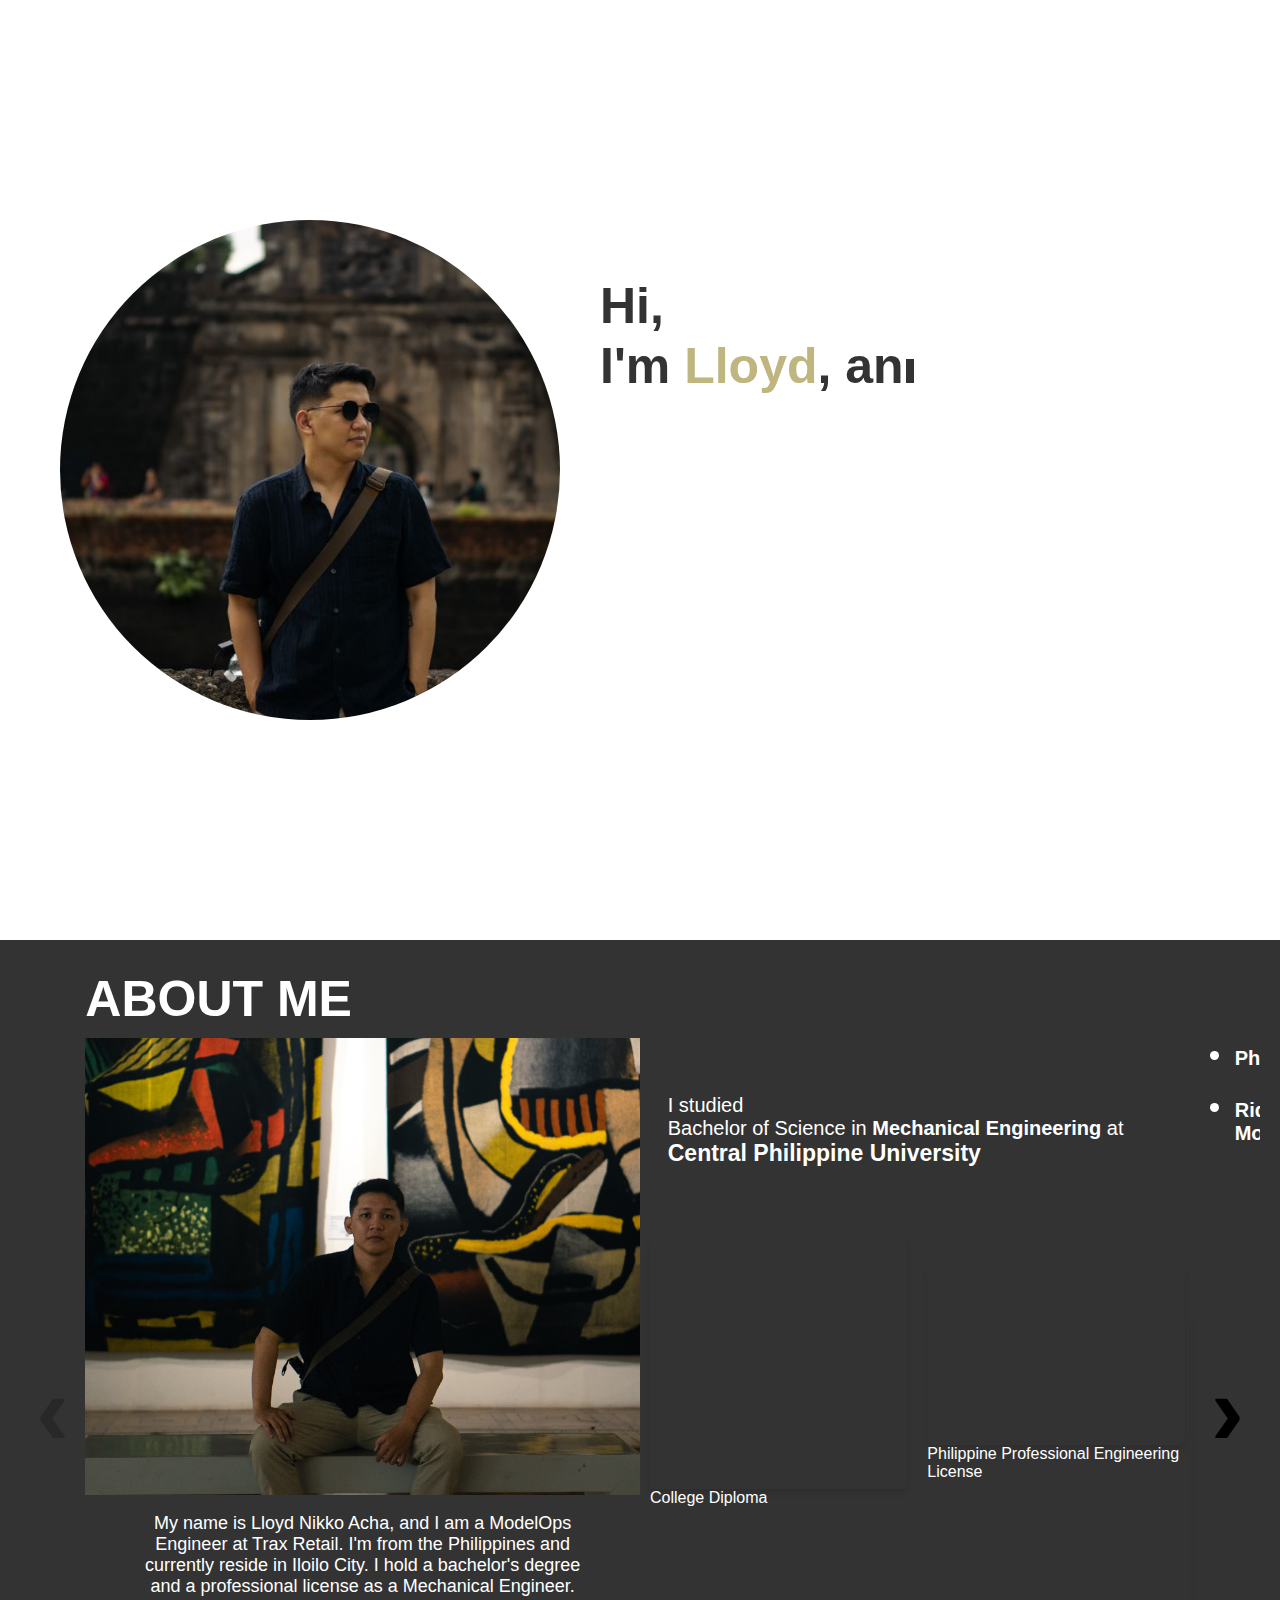
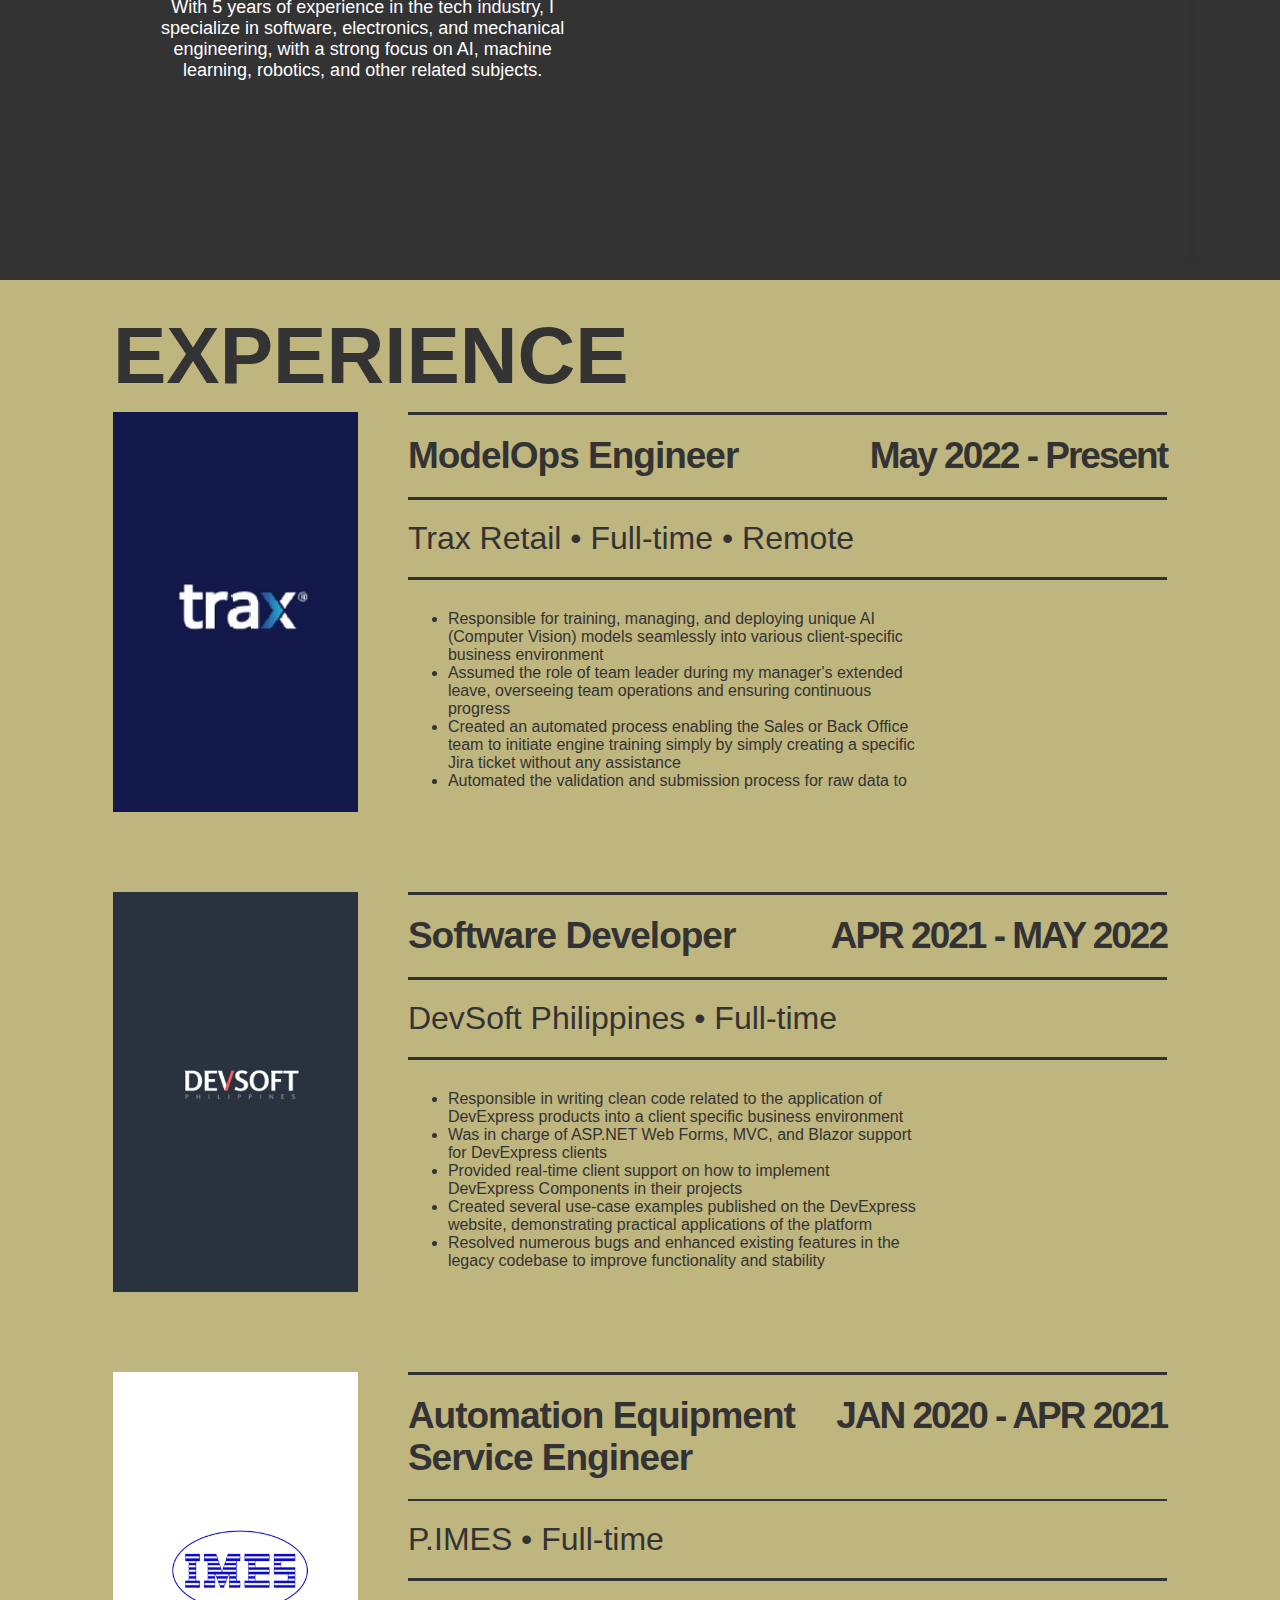
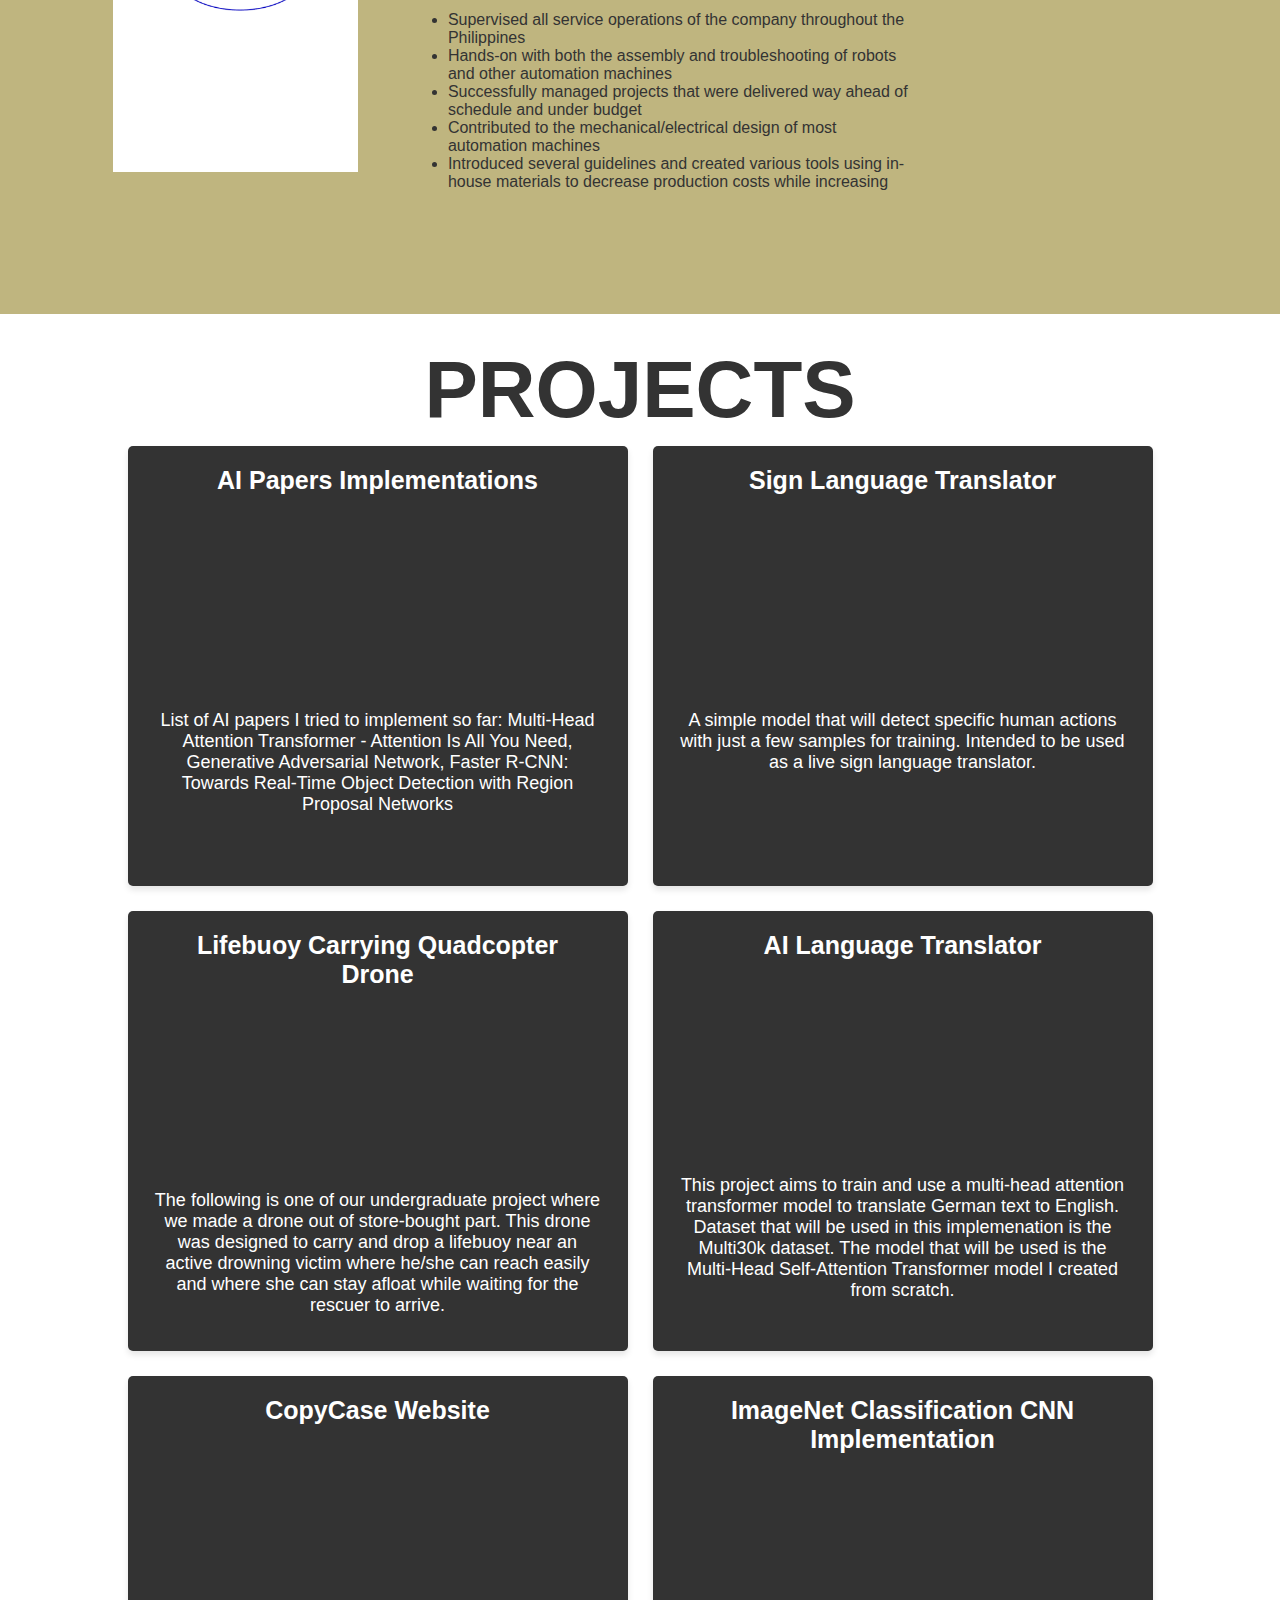
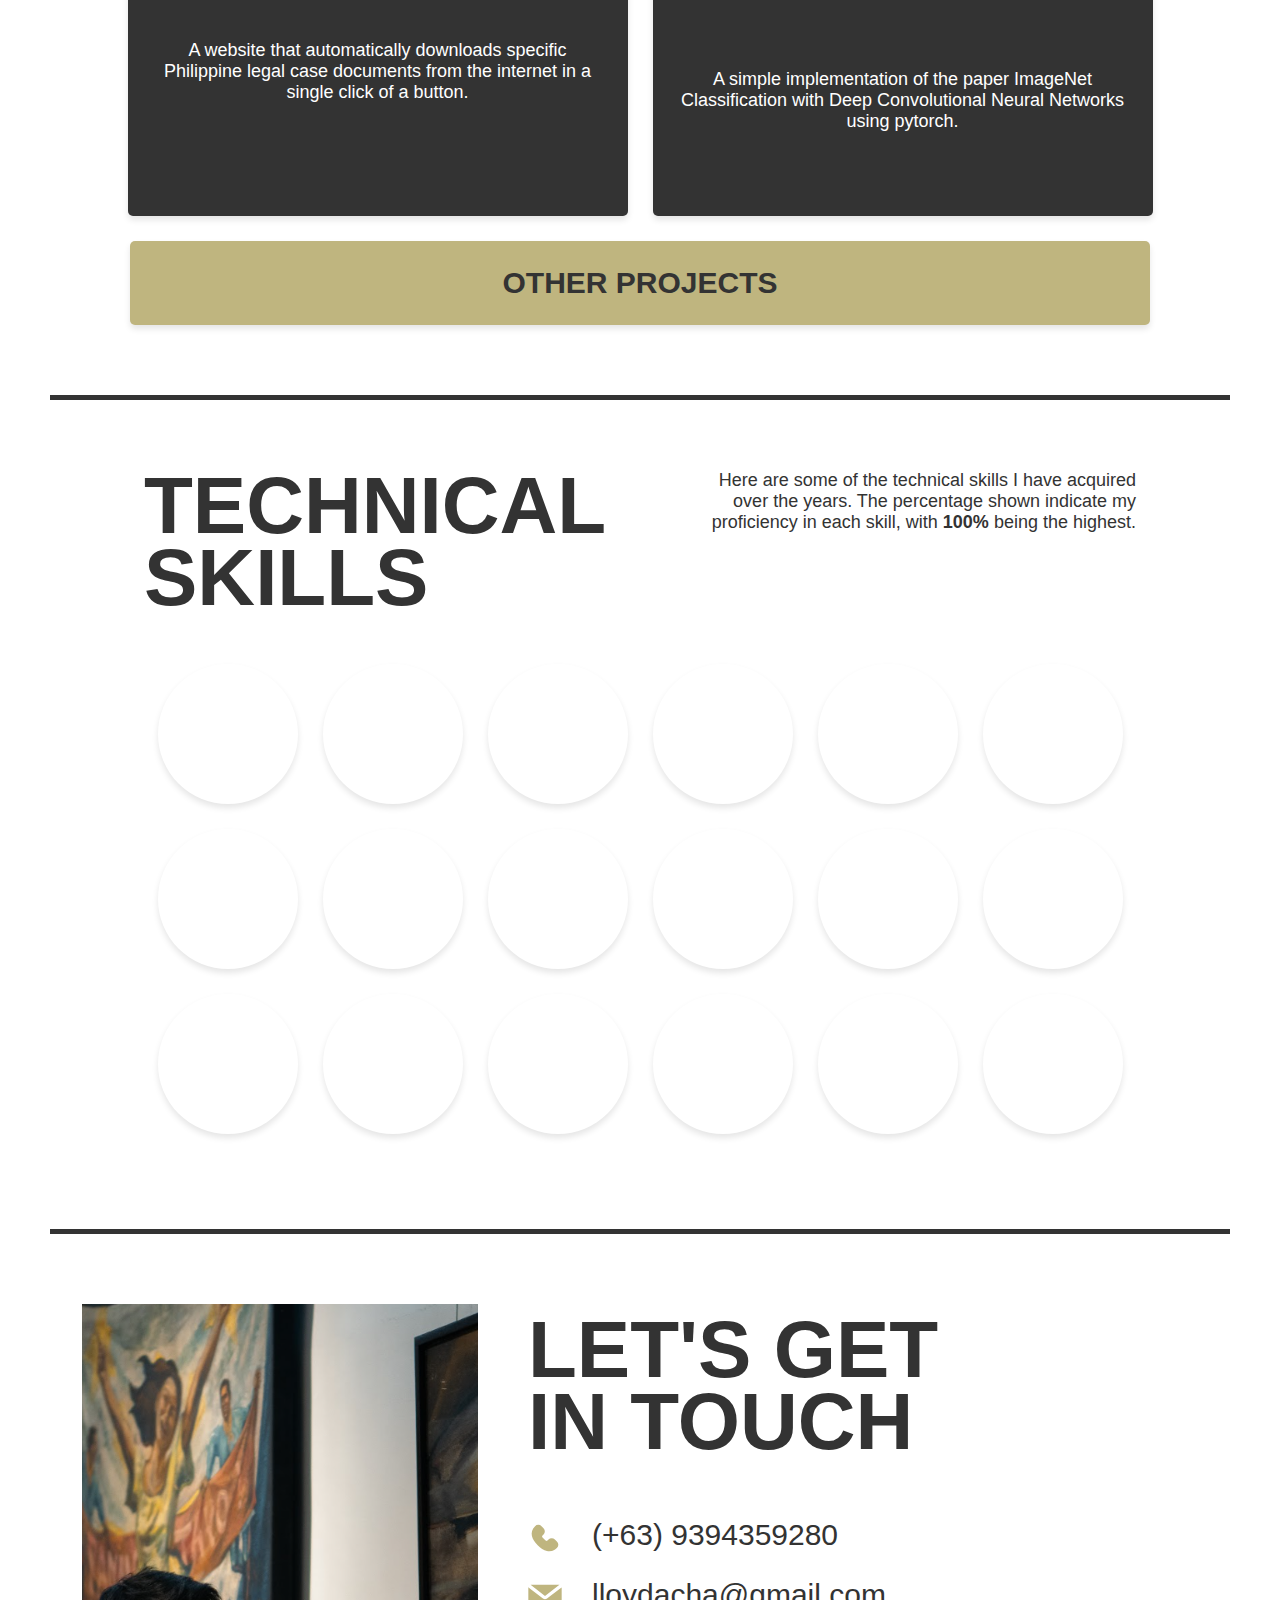
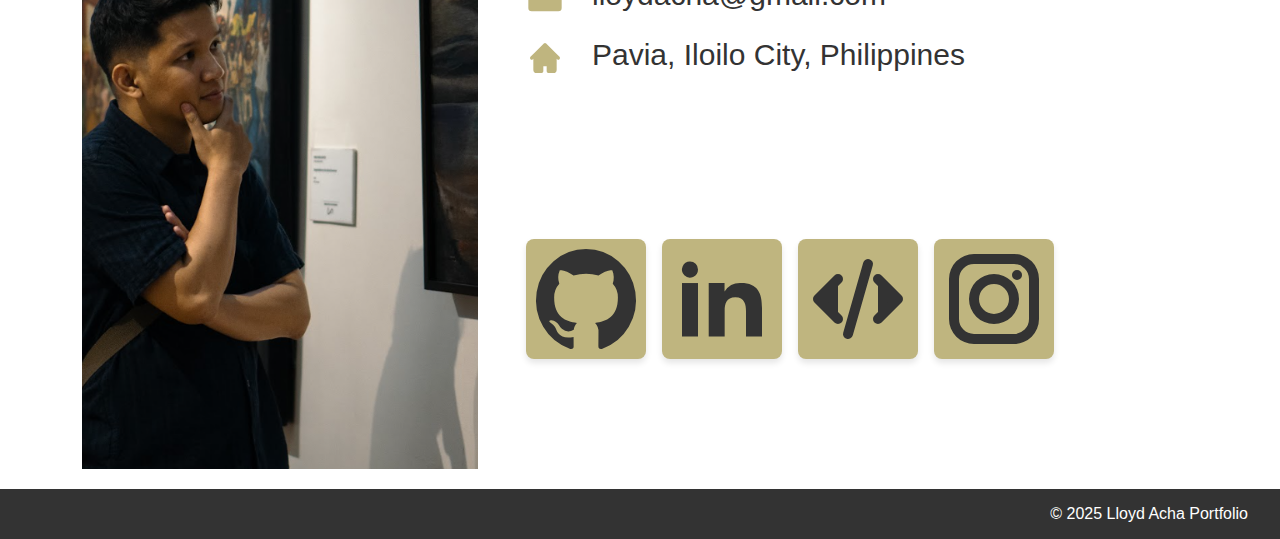
==== index.html @ 6c1e3a73 "reworked style" ====
<!DOCTYPE html>
<html lang="en">
<head>
  <meta charset="UTF-8">
  <meta name="viewport" content="width=device-width, initial-scale=1.0">
  <title>Lloyd's Portfolio</title>
  <link rel="icon" type="image/png" href="/media/favicon-32x32.png">
  <link rel="stylesheet" href="styles/styles.css">
  <link rel="stylesheet" href="styles/about.css">
  <link rel="stylesheet" href="styles/experience.css">
  <link rel="stylesheet" href="styles/projects.css">
  <link rel="stylesheet" href="styles/skills.css">
  <link rel="stylesheet" href="styles/contact.css">
</head>
<body>
  <div id="landing" class="container">
    <div class="pfp circle"></div>
    <div class="content">
      <div class="intro-cont">
        <span id="intro-text" class="intro"></span><span class="cursor"></span>
        <p id="introDesc-text">
          My name is Lloyd Nikko Acha, and I am a ModelOps Engineer at Trax Retail. 
          I'm from the Philippines and currently reside in Iloilo City. 
          I hold a bachelor's degree and a professional license as a Mechanical Engineer. 
          With {yearExperience} years of experience in the tech industry, I specialize in software, electronics, and mechanical engineering, with a strong focus on AI, 
          machine learning, robotics, and other related subjects.
          <br><br>
          You can click the following headlines or scroll down to know more about me.</p>
      </div>
      <div id="intro-nav" class="intro-navigation">
        <a href="#aboutme">ABOUT ME</a>
        <a href="#experience">EXPERIENCE</a>
        <a href="#projects">PROJECTS</a>
        <a href="#skills">SKILLS</a>
        <a href="#contact">CONTACT</a>
      </div>
    </div>
  </div>
  <div id="aboutme" class="container flex-col bg-color2">
    <!-- <span class="page-head head-left">ABOUT ME</span> -->
    <div class="carousel">
      <button class="arrow a-left" disabled>&#8249;</button>
      <div class="carousel-track">
        <!-- SLIDE 1 -->
        <div class="slide flex-col flex-center ">
          <div class=" w100 m10">
            <b class="heavy" style="font-size: 50px;">ABOUT ME</b>
          </div>
          <div class="flex-row h100 w100">
            <!-- Section-1 -->
            <div class="flex-col w100 h100 flex-center">
              <div class="aboutme-pic w100 h100"></div>
              
              <div class="aboutme-desc text-center">
                <p>My name is Lloyd Nikko Acha, and I am a ModelOps Engineer at Trax Retail. I'm from the Philippines and currently reside in Iloilo City. I hold a bachelor's degree and a professional license as a Mechanical Engineer. With 5 years of experience in the tech industry, I specialize in software, electronics, and mechanical engineering, with a strong focus on AI, machine learning, robotics, and other related subjects.</p>
              </div>
            </div>
            <!-- Section-2 -->
            <div class="w100 h100 flex-col flex-center">
              <div class="educ-desc flex-col">
                <div class="line w100"></div>
                <div class="flex-col">
                  <span style="font-size: 20px">I studied</span>
                  <span style="font-size: 20px">Bachelor of Science in <b>Mechanical Engineering</b> at</span>
                  <b style="font-size: 23px">Central Philippine University</b>
                </div>
                <div class="line w100"></div>
              </div>
              <div class="flex-col w100 h100">
                <div id="school-extra" class="flex-row flex-center">
                  <div class="w100 m10">
                    <div id="diploma" class="floater"></div>
                    <span>College Diploma</span>
                  </div>
                  <div class="w100 m10">
                    <div id="license" class="floater"></div>
                    <span>Philippine Professional Engineering License</span>
                  </div>
                </div>
              </div>
              <div class="line w100 m10"></div>
            </div>
          </div>
        </div>
        <!-- SLIDE 2 -->
        <div class="slide flex-col flex-center">
          <div class="w100 m10 flex-col flex-center">
            <b style="font-size: 50px;">My Hobbies</b>
          </div>
          <!-- Section-1 -->
          <div class="grid-container w100 h100">
            <div class="grid-item item-1 flex-col flex-start">
              <ul class="hobby-list">
                <li>Photography</li>
                <li>Riding Motorcycles</li>
              </ul>
            </div>
            <div class="grid-item item-2 floater"></div>
            <div class="grid-item item-3 floater"></div>
            <div class="grid-item item-4 floater"></div>
            <div class="grid-item item-5 flex-col  flex-start">
              <ul class="hobby-list">
                <li>Surfing</li>
                <li>Travel</li>
                <li>And more..</li>
              </ul>
            </div>
            <div class="grid-item item-6 floater"></div>
            <div class="grid-item item-7 floater"></div>
            <div class="grid-item item-8 floater"></div>
          </div>
        </div>
        <!-- SLIDE 3 -->
        <div class="slide flex-col flex-start">
          <div class="w100 m10 flex-col flex-center">
            <b style="font-size: 50px;">Some Awards & Certificates</b>
          </div>
          <div class="line w100" style="margin-bottom: 10px; width: 95%"></div>
          <div class="grid-container-awards w100">
            <div class="awards-item1 flex-col flex-center floater">
            </div>
            <div class="awards-item2 flex-col flex-center floater">
            </div>
            <div class="awards-item3 flex-col flex-center floater">
            </div>
          </div>
          <div class="line" style="margin-top: 10px; width: 95%"></div>
        </div>
      </div>
      <button class="arrow a-right">&#8250;</button>
    </div>
  </div>
  <div id="experience" class="container flex-col h100 bg-color4">
    <div class="page-head flex-row flex-start">
      <b class="font-w900">EXPERIENCE</b>
    </div>
    <div id="jobs-container" class="flex-col flex-center h100 ">
    </div>
  </div>
  <div id="projects" class="container flex-col flex-start h100">
    <div class="page-head flex-row flex-center w100">
      <b class="font-w900">PROJECTS</b>
    </div>
    <div class="projects-container h100">
    </div>
    <div id="more-btn" class="text-center bg-color4 font-w900 floater-small" onclick="window.open('https://github.com/lloydaxeph?tab=repositories')">OTHER PROJECTS</div>
  </div>
  <div class="line bg-color2" style="margin: 50px; height: 5px"></div>
  <div id="skills" class="container flex-col flex-start">
    <div id="skills-head" class="flex-row h100">
      <div class="page-head flex-row flex-start mp0">
        <b id="skills-title" class="font-w900">TECHNICAL SKILLS</b>
      </div>
      <div id="skills-desc" class="w100 h100">
        Here are some of the technical skills I have acquired over the years. The percentage shown indicate my proficiency in each skill, with <b>100%</b> being the highest.
      </div>
    </div>
    <div class="skill-container h100">
    </div>
  </div>
  <div class="line bg-color2" style="margin: 50px; height: 5px"></div>
  <div id="contact" class="container flex-col">
    <div id="contact-container" class="flex-row h100">
      <!-- SECTION-1 -->
      <div class="contact-pic h100"></div>
      <!-- SECTION-2 -->
      <div class="flex-col flex-between w100 h100 ">
        <div class="page-head flex-row flex-start w100">
          <b id="contact-title" class="font-w900">
            LET'S GET<br>
            IN TOUCH
          </b>
        </div>
        <div class="contact-basic flex-col flex-start text-center">
          <div id="contact-number" class="flex-row m10">
            <svg class="contact-icon" aria-hidden="true" xmlns="http://www.w3.org/2000/svg" viewBox="0 0 24 24">
              <path d="M7.978 4a2.553 2.553 0 0 0-1.926.877C4.233 6.7 3.699 8.751 4.153 10.814c.44 1.995 1.778 3.893 3.456 5.572 1.68 1.679 3.577 3.018 5.57 3.459 2.062.456 4.115-.073 5.94-1.885a2.556 2.556 0 0 0 .001-3.861l-1.21-1.21a2.689 2.689 0 0 0-3.802 0l-.617.618a.806.806 0 0 1-1.14 0l-1.854-1.855a.807.807 0 0 1 0-1.14l.618-.62a2.692 2.692 0 0 0 0-3.803l-1.21-1.211A2.555 2.555 0 0 0 7.978 4Z"/>
            </svg>
            <span>(+63) 9394359280</span>
          </div>
          <div id="contact-email" class="flex-row m10">
            <svg class="contact-icon" aria-hidden="true" xmlns="http://www.w3.org/2000/svg" viewBox="0 0 24 24">
              <path d="M2.038 5.61A2.01 2.01 0 0 0 2 6v12a2 2 0 0 0 2 2h16a2 2 0 0 0 2-2V6c0-.12-.01-.238-.03-.352l-.866.65-7.89 6.032a2 2 0 0 1-2.429 0L2.884 6.288l-.846-.677Z"/>
              <path d="M20.677 4.117A1.996 1.996 0 0 0 20 4H4c-.225 0-.44.037-.642.105l.758.607L12 10.742 19.9 4.7l.777-.583Z"/>
            </svg>          
            <span>lloydacha@gmail.com</span>
          </div>
          <div id="contact-address" class="flex-row m10">
            <svg class="contact-icon" aria-hidden="true" xmlns="http://www.w3.org/2000/svg" viewBox="0 0 24 24">
              <path fill-rule="evenodd" d="M11.293 3.293a1 1 0 0 1 1.414 0l6 6 2 2a1 1 0 0 1-1.414 1.414L19 12.414V19a2 2 0 0 1-2 2h-3a1 1 0 0 1-1-1v-3h-2v3a1 1 0 0 1-1 1H7a2 2 0 0 1-2-2v-6.586l-.293.293a1 1 0 0 1-1.414-1.414l2-2 6-6Z" clip-rule="evenodd"/>
            </svg>
            <span>Pavia, Iloilo City, Philippines</span>
          </div>
        </div>
        <div class="contact-socials flex-row w100 h100 flex-start">
          <div id="github" class="socials" onclick="window.open(`https://github.com/lloydaxeph`)" data-hint="Github">
            <svg class="social-icon" aria-hidden="true" xmlns="http://www.w3.org/2000/svg" viewBox="0 0 24 24">
              <path fill-rule="evenodd" d="M12.006 2a9.847 9.847 0 0 0-6.484 2.44 10.32 10.32 0 0 0-3.393 6.17 10.48 10.48 0 0 0 1.317 6.955 10.045 10.045 0 0 0 5.4 4.418c.504.095.683-.223.683-.494 0-.245-.01-1.052-.014-1.908-2.78.62-3.366-1.21-3.366-1.21a2.711 2.711 0 0 0-1.11-1.5c-.907-.637.07-.621.07-.621.317.044.62.163.885.346.266.183.487.426.647.71.135.253.318.476.538.655a2.079 2.079 0 0 0 2.37.196c.045-.52.27-1.006.635-1.37-2.219-.259-4.554-1.138-4.554-5.07a4.022 4.022 0 0 1 1.031-2.75 3.77 3.77 0 0 1 .096-2.713s.839-.275 2.749 1.05a9.26 9.26 0 0 1 5.004 0c1.906-1.325 2.74-1.05 2.74-1.05.37.858.406 1.828.101 2.713a4.017 4.017 0 0 1 1.029 2.75c0 3.939-2.339 4.805-4.564 5.058a2.471 2.471 0 0 1 .679 1.897c0 1.372-.012 2.477-.012 2.814 0 .272.18.592.687.492a10.05 10.05 0 0 0 5.388-4.421 10.473 10.473 0 0 0 1.313-6.948 10.32 10.32 0 0 0-3.39-6.165A9.847 9.847 0 0 0 12.007 2Z" clip-rule="evenodd"/>
            </svg>          
          </div>
          <div id="linkedin" class="socials" onclick="window.open(`https://www.linkedin.com/in/lloydacha`)" data-hint="LinkedIn">
            <svg class="social-icon" aria-hidden="true" xmlns="http://www.w3.org/2000/svg" width="24" height="24" fill="currentColor" viewBox="0 0 24 24">
              <path fill-rule="evenodd" d="M12.51 8.796v1.697a3.738 3.738 0 0 1 3.288-1.684c3.455 0 4.202 2.16 4.202 4.97V19.5h-3.2v-5.072c0-1.21-.244-2.766-2.128-2.766-1.827 0-2.139 1.317-2.139 2.676V19.5h-3.19V8.796h3.168ZM7.2 6.106a1.61 1.61 0 0 1-.988 1.483 1.595 1.595 0 0 1-1.743-.348A1.607 1.607 0 0 1 5.6 4.5a1.601 1.601 0 0 1 1.6 1.606Z" clip-rule="evenodd"/>
              <path d="M7.2 8.809H4V19.5h3.2V8.809Z"/>
            </svg>          
          </div>
          <div id="leetcode" class="socials" onclick="window.open(`https://leetcode.com/u/lloydacha/`)" data-hint="Leetcode">
            <svg class="social-icon" aria-hidden="true" xmlns="http://www.w3.org/2000/svg" width="24" height="24" fill="none" viewBox="0 0 24 24">
              <path stroke="currentColor" stroke-linecap="round" stroke-linejoin="round" stroke-width="2" d="m8 8-4 4 4 4m8 0 4-4-4-4m-2-3-4 14"/>
            </svg>
          </div>
          <div id="instagram" class="socials" onclick="window.open(`https://www.instagram.com/axesphotos_`)" data-hint="Instagram">
            <svg class="social-icon" aria-hidden="true" xmlns="http://www.w3.org/2000/svg" width="24" height="24" fill="none" viewBox="0 0 24 24">
              <path fill="currentColor" fill-rule="evenodd" d="M3 8a5 5 0 0 1 5-5h8a5 5 0 0 1 5 5v8a5 5 0 0 1-5 5H8a5 5 0 0 1-5-5V8Zm5-3a3 3 0 0 0-3 3v8a3 3 0 0 0 3 3h8a3 3 0 0 0 3-3V8a3 3 0 0 0-3-3H8Zm7.597 2.214a1 1 0 0 1 1-1h.01a1 1 0 1 1 0 2h-.01a1 1 0 0 1-1-1ZM12 9a3 3 0 1 0 0 6 3 3 0 0 0 0-6Zm-5 3a5 5 0 1 1 10 0 5 5 0 0 1-10 0Z" clip-rule="evenodd"/>
            </svg>          
          </div>
        </div>
      </div>
    </div>
  </div>
  <div id="footer" class="flex-col flex-center w100 bg-color2" style="height: 50px">
    <span style="width: 95%;">© 2025 Lloyd Acha Portfolio</span>    
  </div>
  <script src="scripts/script.js"></script>
  <script src="scripts/dynamic_generation.js"></script>
</body>
</html>
---- styles/styles.css ----
/* Global Styles */
body {
  margin: 0;
  font-family: Arial, sans-serif;
  background-color: white;
  color: #333;
}

#footer{
  text-align: right !important;
}

.line{
  height:2px;
}

.bg-color1{
  background-color: white;
  color: #333;
}

.bg-color2{
  background-color: #333;
  color: white;
}

.bg-color3{
  background-color: #bfb57f;
  color: white;
}

.bg-color4{
  background-color: #bfb57f;
  color: #333;
}

.container {
  display: flex;
  align-items: center;
  justify-content: center;
  height: 100vh;
  padding: 20px;
}

.text-center{
  text-align: center;
}

.flex-center{
  justify-content: center;
  align-items: center;
}

.flex-even{
  justify-content: space-evenly !important;
}

.flex-between{
  justify-content: space-between !important;
}

.flex-col{
  display: flex;
  flex-direction: column;
}

.flex-row{
  display: flex;
  flex-direction: row;
}

.flex-start{
  justify-content: flex-start !important;
}

.flex-end{
  justify-content: flex-end! important;
}

.h100{
  height: 100%;
}

.w100{
  width: 100%;
}

.mp0{
  margin: 0 !important;
  padding: 0 !important;
}

.font-w900{
  font-weight: 900;
}

.circle {
  border-radius: 50%;
  margin-right: 40px;
}

.red-bg{
  background-color: red !important;
}

.blue-bg{
  background-color: blue !important;
}

.floater{
  box-shadow: 0 4px 6px rgba(0, 0, 0, 0.1);
  transition: transform 0.3s ease, box-shadow 0.3s ease, background-color 0.3s ease;
  cursor: pointer;
}

.floater:hover {
  transform: translateY(-10px) scale(1.2); /* Fly and enlarge */
  box-shadow: 0 6px 12px rgba(0, 0, 0, 0.2); /* Deeper shadow on hover */
}

.floater-small{
  box-shadow: 0 4px 6px rgba(0, 0, 0, 0.1);
  transition: transform 0.3s ease, box-shadow 0.3s ease, background-color 0.3s ease;
  cursor: pointer;
}

.floater-small:hover {
  transform: scale(1.01); /* Fly and enlarge */
  box-shadow: 0 6px 12px rgba(0, 0, 0, 0.2); /* Deeper shadow on hover */
}

/* Remove scrollbar track */
::-webkit-scrollbar-track {
  background: transparent;
}

/* Remove scrollbar buttons (arrows) */
::-webkit-scrollbar-button {
  display: none;
}

/* Style the scrollbar thumb (rounded, floating effect) */
::-webkit-scrollbar {
  width: 8px;
  height: 8px;
}

::-webkit-scrollbar-thumb {
  background: #333; /* Dark gray */
  border-radius: 10px; /* Fully rounded */
  transition: background 0.3s;
}

/* Hover effect */
::-webkit-scrollbar-thumb:hover {
  background: #333;
}

/* Firefox scrollbar */
* {
  scrollbar-width: thin;
  scrollbar-color: #333 transparent;
}

.page-head{
  font-size: 80px;
  width: 85%;
  margin: 10px 0;
}

/* Landing Page */
.pfp{
  width: 500px;
  height: 500px;
  background-image: url('../media/gitpp.JPG');
  background-size: cover; /* Ensures the image covers the entire circle */
  background-position: center;
}

.m10{
  margin: 10px;
}

.intro{
  font-size: 50px;
  margin: 0 0 20px;
  line-height: 1.2;
  font-weight: 900;
}

.alt-txt-clr{
  color: #bfb57f;
}

.bld{
  font-weight: bold;
}

.heavy{
  font-weight: 900;
}

.content {
  max-width: 50%;
}

.intro-cont{
  height: 340px;
}

.intro-navigation {
  display: flex;
  gap: 30px;
}

.intro-navigation a {
  text-decoration: none;
  font-size: 20px;
  font-weight: bold;
  color: black;
  border-bottom: 2px solid transparent;
  transition: color 0.3s, border-bottom 0.3s;
}

.intro-navigation a:hover {
  color: #bfb57f;
  border-bottom: 2px solid #bfb57f;
}

.cursor {
  display: inline-block;
  width: 8px;
  height: 1.5rem;
  background-color: #333;
  margin-left: 2px;
  animation: blink 0.7s steps(1) infinite;
}

#introDesc-text {
  opacity: 0;
  transform: translateY(-10px);
  transition: opacity 0.4s ease-in-out, transform 0.4s ease-in-out;
}

#intro-nav{
  opacity: 0;
  transform: translateY(-10px);
  transition: opacity 0.4s ease-in-out, transform 0.4s ease-in-out;
}

@keyframes blink {
  50% {
    opacity: 0;
  }
}
---- styles/about.css ----
/* About Page */
#me-desc{
    width: 50%;
    padding: 30px;
    font-size: 25px;
    text-align: center;
  }
  
  #cpu-pic{
    height: 300px;
    width: 90%;
    background-image: url('../media/cpu1.jpg');
    background-size: cover; /* Or 'cover', depending on your need */
    background-repeat: no-repeat;
    background-position: center;
  }
  
  .educ-desc{
    width: 90%;
    height: 30%;
    justify-content: space-between;
  }
  
  #school-extra{
    max-width: 40h;
    width: 100%;
    height: 300px;
  }
  
  #diploma{
    height: 250px;
    width: 100%;
    background-image: url('../media/diploma.JPG');
    background-size: cover; /* Or 'cover', depending on your need */
    background-repeat: no-repeat;
    background-position: center;
    border-radius: 5px;
  }
  
  #license{
    height: 180px;
    width: 100%;
    background-image: url('../media/license.JPG');
    background-size: 100% 100%;
    background-repeat: no-repeat;
    background-position: center;
    border-radius: 8px;
  }
  
  .grid-container {
    display: grid;
    grid-template-columns: repeat(5, 1fr);
    grid-template-rows: repeat(3, 1fr);
    gap: 10px;
  }
  
  .grid-container-awards{
    display: grid;
    grid-template-columns: repeat(7, 1fr);
    grid-template-rows: repeat(3, 1fr);
    gap: 20px;
    width: 90%;
    height: 90%;
  }
  
  .grid-container-awards div{
    border-radius: 5px;
  }
  
  .awards-item1{
    grid-column-start: 1;
    grid-column: span 3;
    grid-row-start: 1;
    grid-row: span 3;
    background-image: url("../media/trax-award.JPG");
    background-size: 100% 100%;
    background-repeat: no-repeat;
    background-position: center;
  }
  .awards-item2{
    grid-column: span 2;
    grid-row: span 3;
    background-image: url("../media/telc.JPG");
    background-size: 100% 100%;
    background-repeat: no-repeat;
    background-position: center;
  }
  .awards-item3{
    grid-column: span 2;
    grid-row: span 3;
    background-image: url("../media/ielts.JPG");
    background-size: 100% 100%;
    background-repeat: no-repeat;
    background-position: center;
  }
  
  .grid-item {
    font-size: 20px;
  }
  
  .item-1 {
    grid-column-start: 1;
    grid-column: span 1;
    grid-row-start: 1;
    grid-row: span 1;
  }
  
  .item-2 {
    grid-column-start: 2;
    grid-column: span 2;
    grid-row-start: 1;
    grid-row: span 2;
    background-image: url("../media/item2.JPG");
    background-size: 140%;
    background-position: center;
  }
  
  .item-3 {
    grid-column-start: 4;
    grid-column: span 2;
    grid-row-start: 1;
    grid-row: span 1;
    background-image: url("../media/item3.JPG");
    background-size: 100%;
    background-position: center bottom;
  }
  
  .item-4 {
    grid-column-start: 1;
    grid-column: span 1;
    grid-row-start: 2;
    grid-row: span 2;
    background-image: url("../media/item4.JPG");
    background-size: 110%;
    background-position: center;
  }
  
  .item-5 {
    grid-column-start: 4;
    grid-column: span 1;
    grid-row-start: 2;
    grid-row: span 1;
  }
  
  .item-6 {
    grid-column-start: 5;
    grid-row: span 2;
    background-image: url("../media/item6.JPG");
    background-size: 160%;
    background-position: center;
  }
  
  .item-7 {
    background-image: url("../media/item7.JPG");
    background-size: 100%;
    background-position: center ;
  }
  
  .item-8 {
    grid-column: span 2;
    background-image: url("../media/item8.JPG");
    background-size: 100%;
    background-position: center bottom;
  }
  
  .hobby-list{
    font-weight: bold;
    margin: 0;
    z-index: -10;
  }
  
  ul.hobby-list li {
    margin-bottom: 20px; /* Adjust vertical spacing */
    position: relative; /* Enable positioning for bullet customization */
  }
  
  ul.hobby-list li::marker {
    font-size: 1.5em; /* Adjust bullet size */
    color: white; /* Change bullet color if needed */
  }
  
  .head-center{
    align-self: center;
  }
  
  .head-left{
    align-self: flex-start !important;
  }
  
  .head-right{
    align-self: flex-end;
  }
  
  .arrow {
    background: none;
    border: none;
    font-size: 100px;
    cursor: pointer;
    font-weight: bold;
    margin: 0 10px;
    z-index: 10;
    
  }
  
  .arrow:hover{
    background-color: rgba(255, 255, 255, 0.1);
  }
  
  .carousel{
    height: 100%;
    width: 100%;
    margin: 0;
    position: relative;
    overflow: hidden;
    display: flex;
  }
  
  .carousel-track {
    display: flex;
    transition: transform 0.4s ease-in-out;
    width: 100%;
  }
  
  .slide{
    width: 100%;
    height: 100%;
    display: flex;
    justify-content: space-evenly;
    align-items: center;
    transition: transform 0.5s ease;
    min-width: 100%;
    max-width: fit-content;
  }
  
  .aboutme-desc{
    width: 80%;
    height: 80%;
    font-size: 18px;
  }
  
  .aboutme-pic{
    background-image: url('../media/aboutpic.PNG');
    background-size: cover;
    background-position: center;
  }
---- styles/experience.css ----
#jobs-container{
    width: 85%
}

#jobs-container .line{
    height: 5px;
}

.job-item{
    display: flex;
    flex-direction: row;
    margin-bottom: 80px;
}

.job-logo{
    width: 340px;
    height: 400px;
    background-size: cover;
    background-position: center;
}

.job-head{
    font-size: 37px;
    letter-spacing: -1px;
    margin: 20px 0px;
}

.company{
    font-size: 32px;
    margin: 20px 0px;
}

.tenure {
    white-space: nowrap;
  }
  

.job-deets{
    max-height: 180px;
    overflow-y: auto;
    margin-top: 30px;
}

.job-deets li {
    margin-right: 250px; /* Space for bullet */
}

.job-text{
    margin-left: 50px;
}
---- styles/projects.css ----
.projects-container{
    display: grid;
    grid-template-columns: repeat(2, 1fr);
    gap: 25px;
    margin-bottom: 25px;
}

.project-item{
    display: flex;
    flex-direction: column;
    justify-content: flex-start;
    align-items: center;
    height: 420px;
    width: 500px;
    border-radius: 5px;
    padding: 10px 0;
}

.project-title{
    font-size: 25px;
    width: 80%;
    padding: 10px 0;
}

.project-img{
    width: 90%;
    height: 180px;
    background-image: url('../media/proj1.PNG');
    background-position: center;
    background-size: cover;
}

.project-details{
    font-size: 18px;
    margin: 25px;
    text-align: center;
    width: 90%;
}

#more-btn{
    width: 970px;
    font-size: 30px;
    padding: 25px;
    border-radius: 5px;
}
---- styles/skills.css ----
#skills-head{
    width: 80%;
    margin-bottom: 50px;
}

#skills-title{
    width: 50%;
    text-align: left; 
    line-height: 0.9;
}

#skills-desc{
    font-size: 18px;
    text-align: right; 
    padding-left: 100px;
}

#skills{
    height: auto;
    margin-bottom: 40px;
}

.skill-container{
    display: grid;
    grid-template-columns: repeat(6, 1fr);
    gap: 25px;
    margin-bottom: 25px;
}

.skill-item{
    height: 140px;
    width: 140px;
    border-radius: 50%;
    display: flex;
    justify-content: center;
    align-items: center;
    background-size: cover;
    background-position: center;
    position: relative;
    overflow: hidden;
    cursor: pointer;
}

.skill-item::before {
    content: '';
    position: absolute;
    top: 0;
    left: 0;
    width: 100%;
    height: 100%;
    border-radius: 50%;
    background-image: inherit;
    background-size: inherit;
    background-position: inherit;
    filter: blur(10px) brightness(10);
    opacity: 0;
    transition: opacity 0.3s ease;
    z-index: 0;
}


.skill-item:hover::before {
    opacity: 1;
}

.skill-item:hover {
    transform: translateY(-10px);
    box-shadow: 0 12px 30px rgba(0, 0, 0, 0.2);
    background-color: rgba(255, 255, 255, 0.1); 
}

.skill-item > * {
    z-index: 1;
}

.skill-item-contents{
    opacity: 0;
    transition: opacity 0.6s ease-in-out, transform 0.4s ease-in-out;
    text-align: center;
    align-items: center;
}
.skill-item:hover .skill-item-contents{
    opacity: 1;
}

.skill-name{
    font-size: 19px;
    margin-top: 20px;
}

.skill-prof{
    font-size: 35px;
}
---- styles/contact.css ----
#contact{
    height: 85vh;
}
#contact-container{
    width: 90%;
}

#contact-title{
    width: 100%;
    text-align: left; 
    line-height: 0.9;
    margin-left: 50px;
}

.contact-icon{
    width: 40px;
    height: 40px;
    fill: #333;
    margin: 0 27px;
  }
  
#contact{
    font-size: 30px;
}


.contact-basic{
    width: 700px;
    margin: 40px 10px;
}

.contact-socials{
    align-items: center;
    margin: 0 40px;
}

.socials{
    display: flex;
    width: 120px;
    height: 120px;
    justify-content: center;
    align-items: center;
    background-color: #bfb57f;
    border-radius: 8px;
    box-shadow: 0 4px 6px rgba(0, 0, 0, 0.1);
    transition: transform 0.3s ease, box-shadow 0.3s ease, background-color 0.3s ease;
    margin: 8px;
    cursor: pointer;
}

.socials:hover {
    transform: translateY(-10px) scale(1.05);
    background-color: #aba374;
    box-shadow: 0 6px 12px rgba(0, 0, 0, 0.2);
}

.socials::after {
    content: attr(data-hint); /* Get text from the data-hint attribute */
    position: absolute;
    bottom: 105%; /* Position above the element */
    left: 50%;
    transform: translateX(-50%);
    background-color: rgba(0, 0, 0, 0.75);
    color: #fff;
    padding: 5px 10px;
    border-radius: 5px;
    white-space: nowrap;
    font-size: 12px;
    opacity: 0;
    visibility: hidden;
    transition: opacity 0.2s ease-in-out;
}

.socials:hover::after {
    opacity: 1;
    visibility: visible;
}

.social-icon{
    width: 130px;
    height: 130px;
    fill: #333;
    color: #333;
}

.contact-basic svg{
    fill: #bfb57f;
}

.contact-pic{
    width: 100%;
    background-image: url('../media/contact-pic.PNG');
    background-size: cover;
    background-position: center;
}
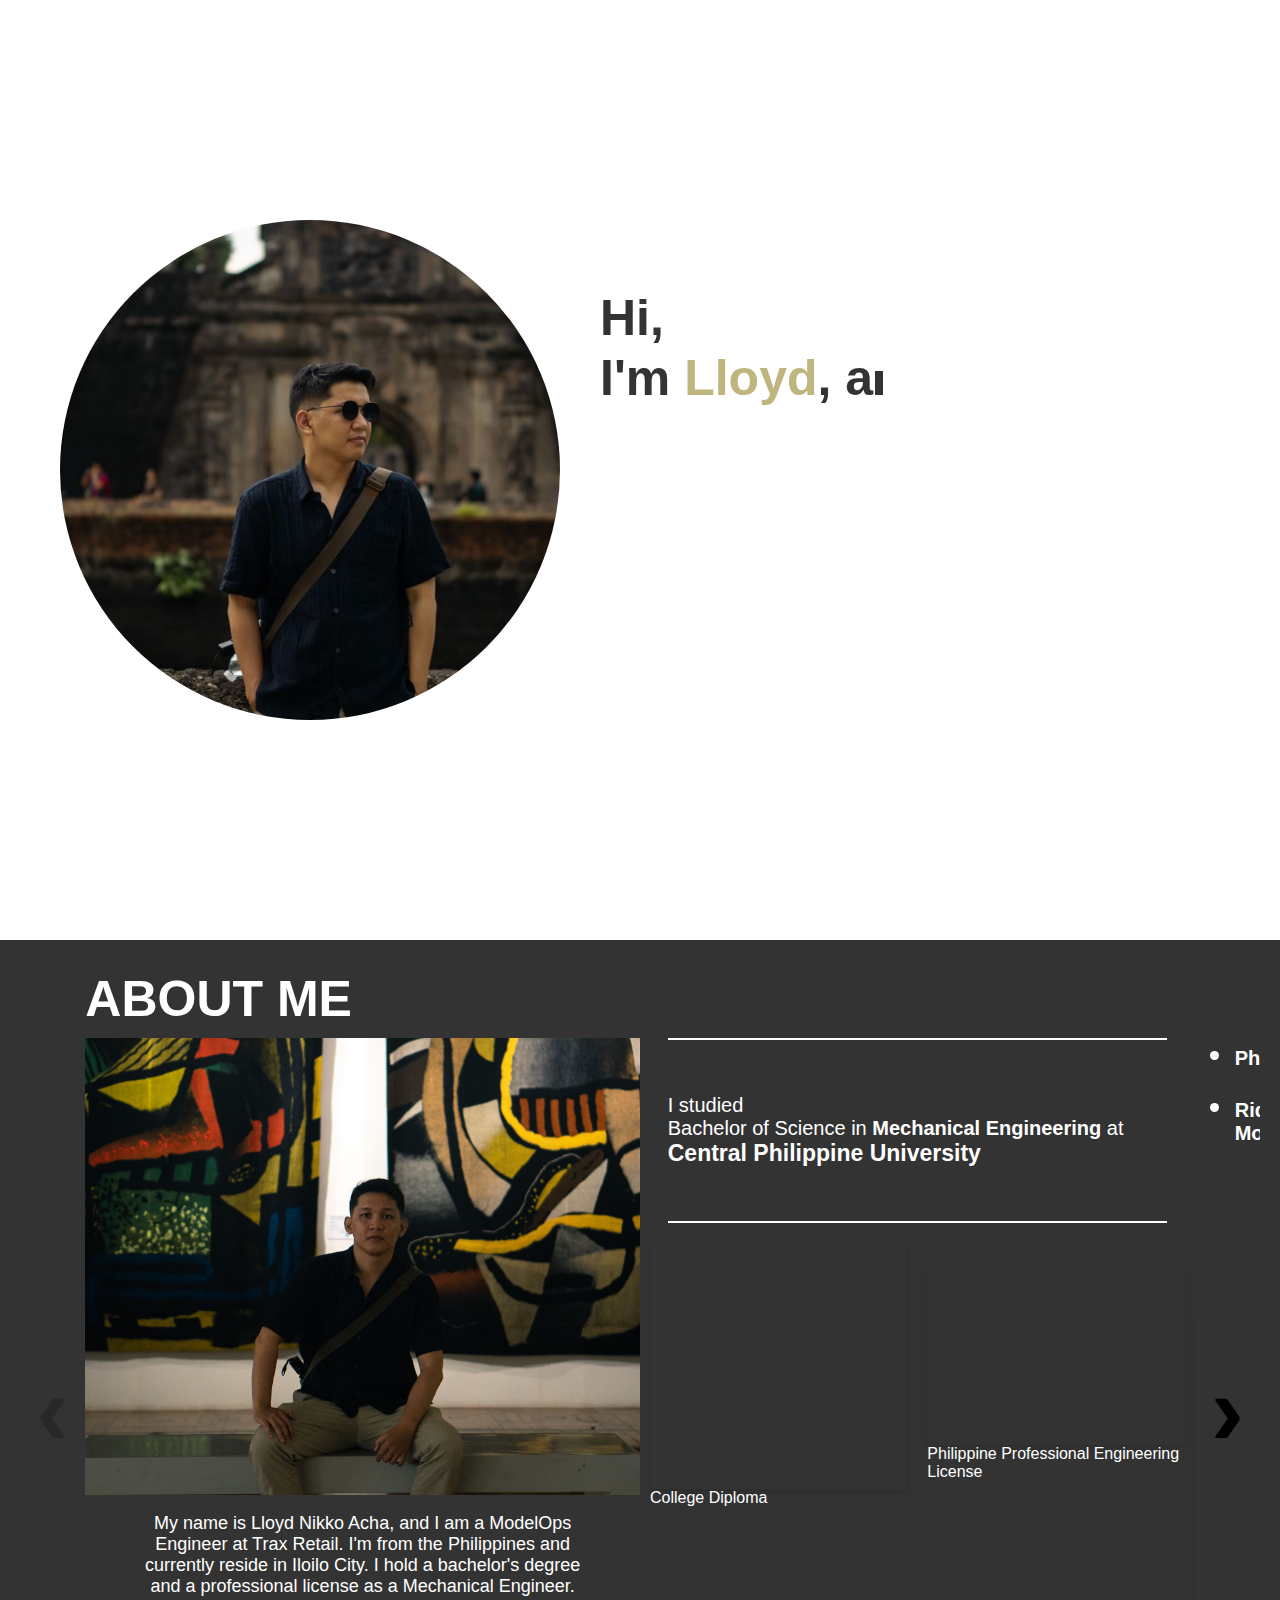
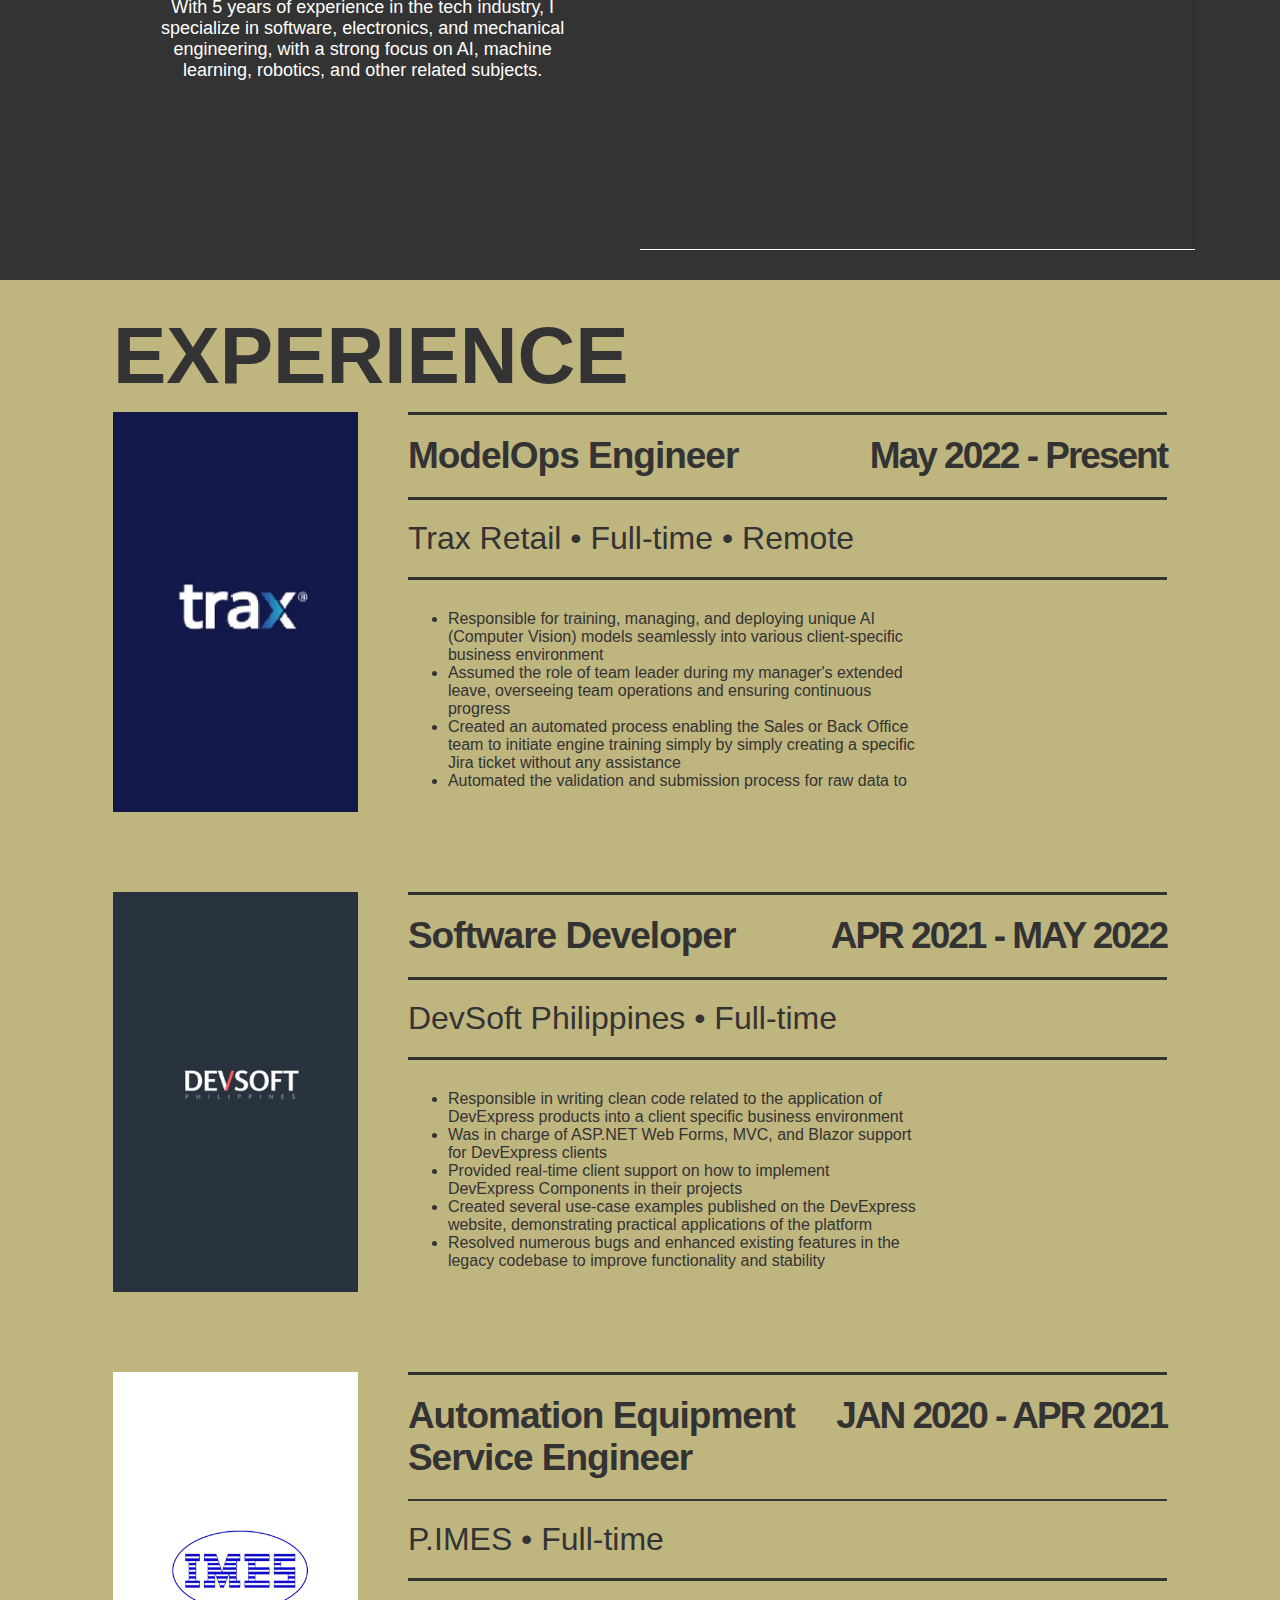
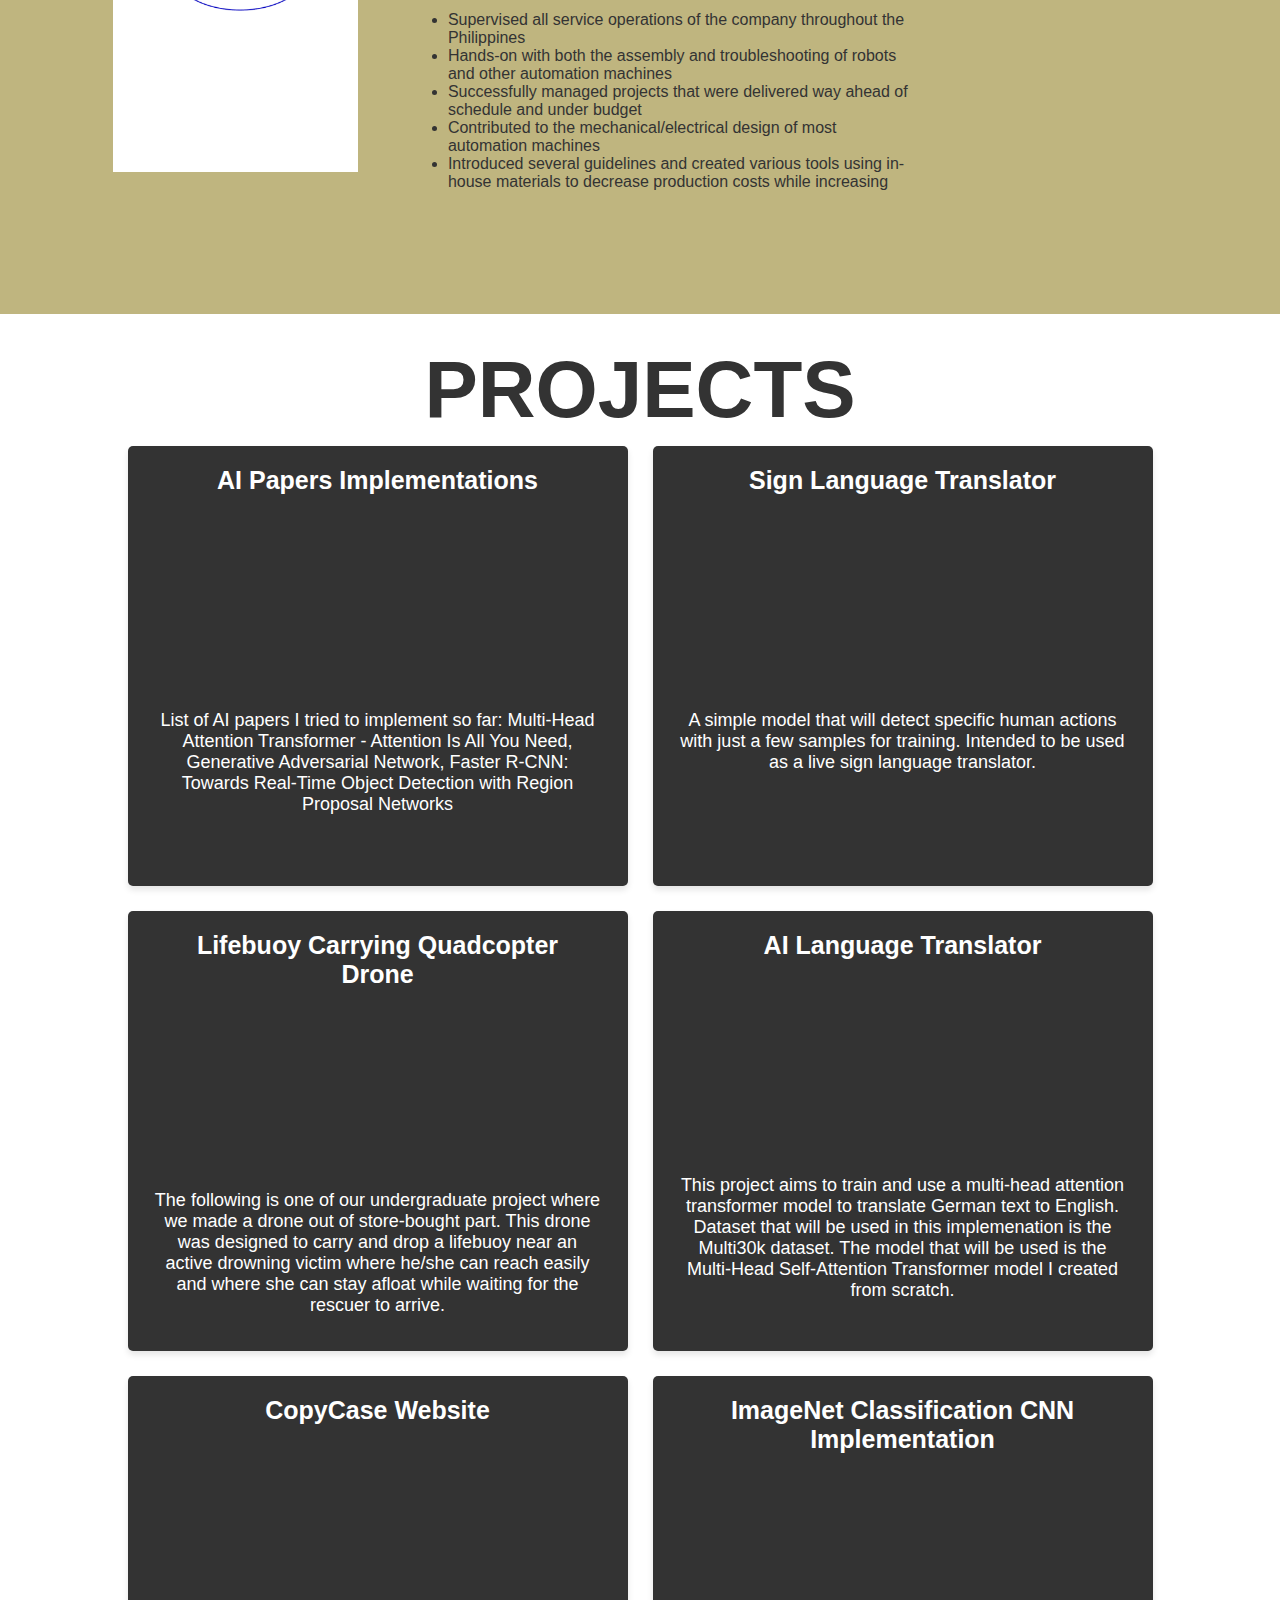
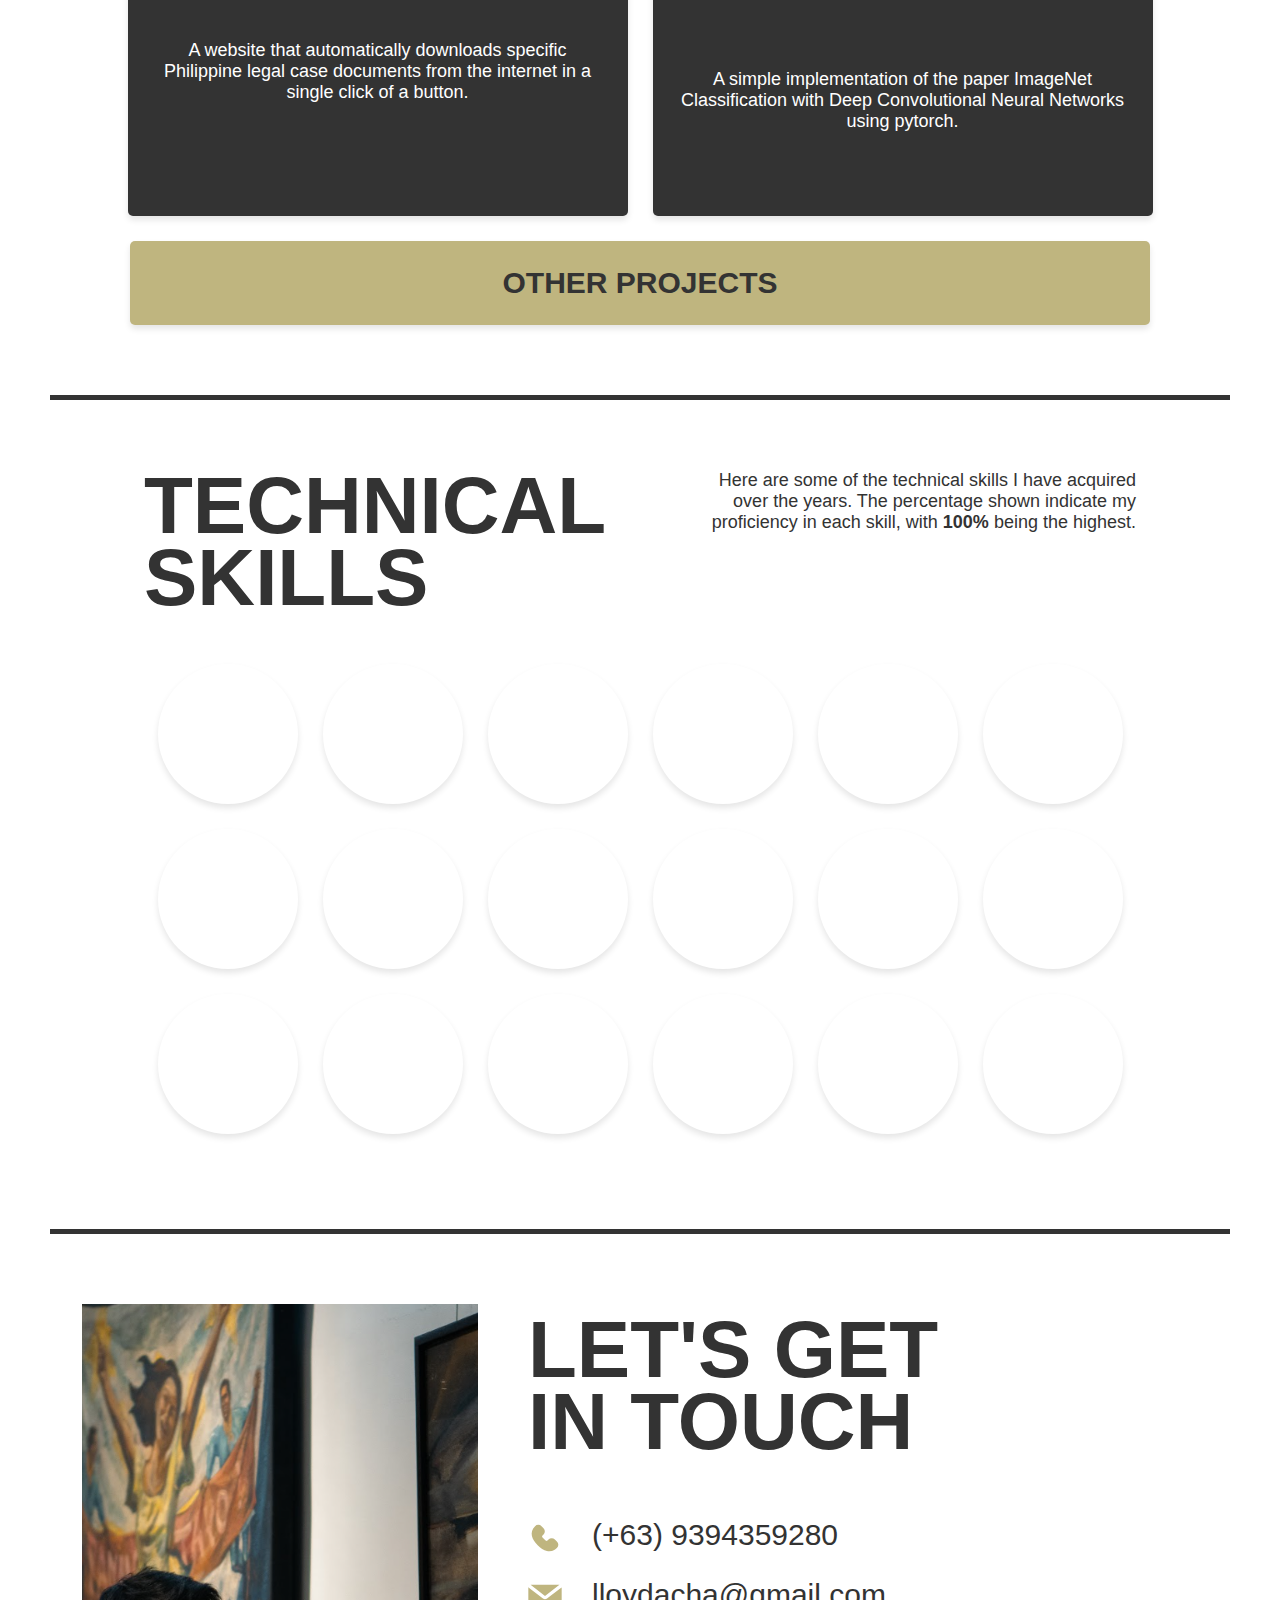
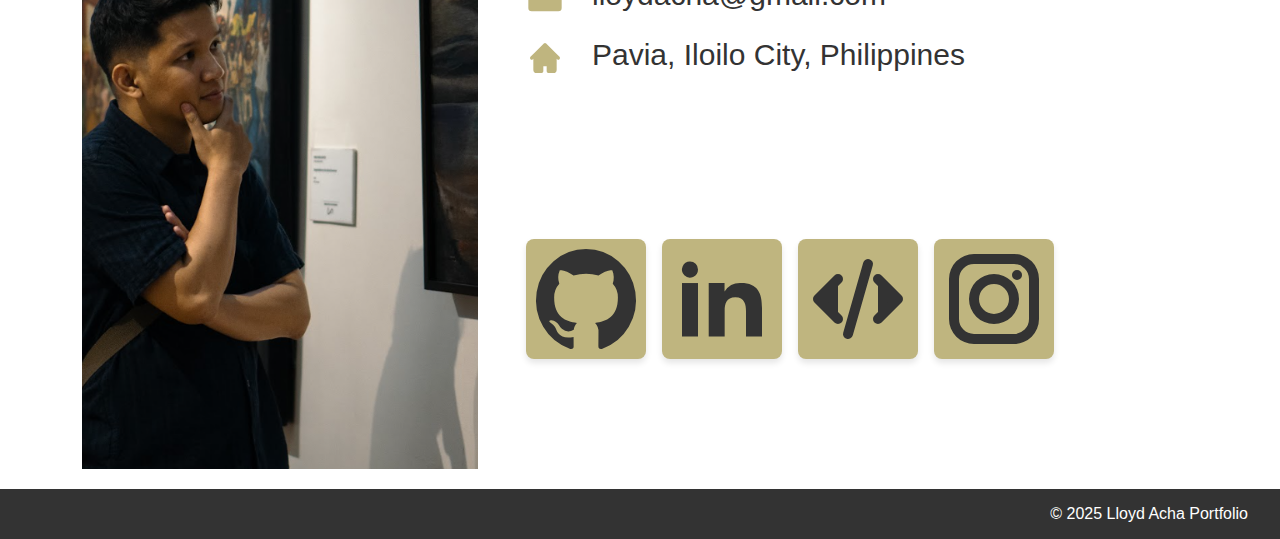
==== commit 88a99ae0: "nav update" ====
--- a/index.html
+++ b/index.html
@@ -2,17 +2,26 @@
 <html lang="en">
 <head>
   <meta charset="UTF-8">
-  <meta name="viewport" content="width=device-width, initial-scale=1.0">
+  <meta name="viewport" content="width=device-width, initial-scale=1">
   <title>Lloyd's Portfolio</title>
   <link rel="icon" type="image/png" href="/media/favicon-32x32.png">
-  <link rel="stylesheet" href="styles/styles.css">
-  <link rel="stylesheet" href="styles/about.css">
-  <link rel="stylesheet" href="styles/experience.css">
-  <link rel="stylesheet" href="styles/projects.css">
-  <link rel="stylesheet" href="styles/skills.css">
-  <link rel="stylesheet" href="styles/contact.css">
+  <link rel="stylesheet" href="styles.css">
 </head>
 <body>
+  <nav class="top-nav">
+    <div class="menu-btn" onclick="toggleMenu()">
+        <div></div>
+        <div></div>
+        <div></div>
+    </div>
+    <div class="nav-links">
+        <a href="#aboutme2">ABOUT</a>
+        <a href="#experience">EXPERIENCE</a>
+        <a href="#projects">PROJECTS</a>
+        <a href="#skills">SKILLS</a>
+        <a href="#contact">CONTACT</a>
+    </div>
+  </nav>
   <div id="landing" class="container">
     <div class="pfp circle"></div>
     <div class="content">
@@ -28,7 +37,7 @@
           You can click the following headlines or scroll down to know more about me.</p>
       </div>
       <div id="intro-nav" class="intro-navigation">
-        <a href="#aboutme">ABOUT ME</a>
+        <a href="#aboutme1">ABOUT</a>
         <a href="#experience">EXPERIENCE</a>
         <a href="#projects">PROJECTS</a>
         <a href="#skills">SKILLS</a>
@@ -36,7 +45,7 @@
       </div>
     </div>
   </div>
-  <div id="aboutme" class="container flex-col bg-color2">
+  <div id="aboutme1" class="container flex-col bg-color2">
     <!-- <span class="page-head head-left">ABOUT ME</span> -->
     <div class="carousel">
       <button class="arrow a-left" disabled>&#8249;</button>
@@ -58,13 +67,13 @@
             <!-- Section-2 -->
             <div class="w100 h100 flex-col flex-center">
               <div class="educ-desc flex-col">
-                <div class="line w100"></div>
+                <div class="line w100 bg-color1"></div>
                 <div class="flex-col">
                   <span style="font-size: 20px">I studied</span>
                   <span style="font-size: 20px">Bachelor of Science in <b>Mechanical Engineering</b> at</span>
                   <b style="font-size: 23px">Central Philippine University</b>
                 </div>
-                <div class="line w100"></div>
+                <div class="line w100 bg-color1"></div>
               </div>
               <div class="flex-col w100 h100">
                 <div id="school-extra" class="flex-row flex-center">
@@ -78,7 +87,7 @@
                   </div>
                 </div>
               </div>
-              <div class="line w100 m10"></div>
+              <div class="line w100 m10 bg-color1"></div>
             </div>
           </div>
         </div>
@@ -129,6 +138,84 @@
       </div>
       <button class="arrow a-right">&#8250;</button>
     </div>
+  </div>
+  <div id="aboutme2" class="container flex-col bg-color2">
+        <!-- SLIDE 1 -->
+        <div class="slide flex-col flex-center ">
+          <div class="w100 m10" style="align-items: center; display: flex;justify-content: center;">
+            <b class="heavy" style="font-size: 50px;">ABOUT ME</b>
+          </div>
+          <!-- Section-1 -->
+          <div class="flex-col w100 h100 flex-center">
+            <div class="aboutme-pic w100 h100"></div>
+            
+            <div class="aboutme-desc text-center">
+              <p>My name is Lloyd Nikko Acha, and I am a ModelOps Engineer at Trax Retail. I'm from the Philippines and currently reside in Iloilo City. I hold a bachelor's degree and a professional license as a Mechanical Engineer. With 5 years of experience in the tech industry, I specialize in software, electronics, and mechanical engineering, with a strong focus on AI, machine learning, robotics, and other related subjects.</p>
+            </div>
+          </div>
+          <!-- Section-2 -->
+          <div class="w100 h100 flex-col flex-center">
+            <div class="educ-desc flex-col">
+              <div class="line w100 bg-color1"></div>
+              <div class="flex-col m10">
+                <span style="font-size: 20px">I studied</span>
+                <span style="font-size: 20px">Bachelor of Science in <b>Mechanical Engineering</b> at</span>
+                <b style="font-size: 23px">Central Philippine University</b>
+              </div>
+              <div class="line w100 bg-color1"></div>
+            </div>
+            <div class="flex-col w100 h100">
+              <div id="school-extra" class="flex-col flex-center">
+                <div class="m10" style="width: 80%;">
+                  <div id="diploma" class="floater"></div>
+                  <span>College Diploma</span>
+                </div>
+                <div class="m10" style="width: 80%;">
+                  <div id="license" class="floater"></div>
+                  <span>Philippine Professional Engineering License</span>
+                </div>
+              </div>
+            </div>
+            <div class="line w100 m10 bg-color1"></div>
+          </div>
+        </div>
+        <!-- SLIDE 2 -->
+        <div class="slide flex-col flex-center">
+          <div class="w100 m10 flex-col flex-center">
+            <b style="font-size: 40px;">My Hobbies</b>
+          </div>
+          <div class="photo-container">
+            <div class="flex-row flex-center w100">
+              <ul>
+                <li>Photography</li>
+                <li>Riding Motorcycles</li>
+              </ul>
+              <ul>
+                <li>Surfing</li>
+                <li>Travel</li>
+                <li>And more..</li>
+              </ul>
+            </div>
+            <div class="item-1m floater"></div>
+            <div class="item-2m floater"></div>
+            <div class="item-3m floater"></div>
+            <div class="line w100 m10 bg-color1"></div>
+          </div>
+        </div>
+        <!-- SLIDE 3 -->
+        <div class="slide flex-col flex-start">
+          <div class="w100 m10 flex-col flex-center text-center">
+            <b style="font-size: 30px;">Some Awards & Certificates</b>
+          </div>
+          <div class="awards-m flex-col flex-center h100 w100" style="margin-bottom: 50px;">
+            <div class="a-item1-m flex-col flex-center floater">
+            </div>
+            <div class="a-item2-m flex-col flex-center floater">
+            </div>
+            <div class="a-item3-m flex-col flex-center floater">
+            </div>
+          </div>
+        </div>
   </div>
   <div id="experience" class="container flex-col h100 bg-color4">
     <div class="page-head flex-row flex-start">
@@ -221,7 +308,6 @@
   <div id="footer" class="flex-col flex-center w100 bg-color2" style="height: 50px">
     <span style="width: 95%;">© 2025 Lloyd Acha Portfolio</span>    
   </div>
-  <script src="scripts/script.js"></script>
-  <script src="scripts/dynamic_generation.js"></script>
+  <script src="script.js"></script>
 </body>
 </html>
--- a/styles.css
+++ b/styles.css
@@ -0,0 +1,1029 @@
+/* Global Styles */
+body {
+    margin: 0;
+    font-family: Arial, sans-serif;
+    background-color: white;
+    color: #333;
+  }
+  
+  #footer{
+    text-align: right !important;
+  }
+  
+  .line{
+    height:2px;
+  }
+  
+  .bg-color1{
+    background-color: white;
+    color: #333;
+  }
+  
+  .bg-color2{
+    background-color: #333;
+    color: white;
+  }
+  
+  .bg-color3{
+    background-color: #bfb57f;
+    color: white;
+  }
+  
+  .bg-color4{
+    background-color: #bfb57f;
+    color: #333;
+  }
+  
+  .container {
+    display: flex;
+    align-items: center;
+    justify-content: center;
+    height: 100vh;
+    padding: 20px;
+  }
+  
+  .text-center{
+    text-align: center;
+  }
+  
+  .flex-center{
+    justify-content: center;
+    align-items: center;
+  }
+  
+  .flex-even{
+    justify-content: space-evenly !important;
+  }
+  
+  .flex-between{
+    justify-content: space-between !important;
+  }
+  
+  .flex-col{
+    display: flex;
+    flex-direction: column;
+  }
+  
+  .flex-row{
+    display: flex;
+    flex-direction: row;
+  }
+  
+  .flex-start{
+    justify-content: flex-start !important;
+  }
+  
+  .flex-end{
+    justify-content: flex-end! important;
+  }
+  
+  .h100{
+    height: 100%;
+  }
+  
+  .w100{
+    width: 100%;
+  }
+  
+  .mp0{
+    margin: 0 !important;
+    padding: 0 !important;
+  }
+  
+  .font-w900{
+    font-weight: 900;
+  }
+  
+  .circle {
+    border-radius: 50%;
+    margin-right: 40px;
+  }
+  
+  .red-bg{
+    background-color: red !important;
+  }
+  
+  .blue-bg{
+    background-color: blue !important;
+  }
+  
+  .floater{
+    box-shadow: 0 4px 6px rgba(0, 0, 0, 0.1);
+    transition: transform 0.3s ease, box-shadow 0.3s ease, background-color 0.3s ease;
+    cursor: pointer;
+  }
+  
+  .floater:hover {
+    transform: translateY(-10px) scale(1.2); /* Fly and enlarge */
+    box-shadow: 0 6px 12px rgba(0, 0, 0, 0.2); /* Deeper shadow on hover */
+  }
+  
+  .floater-small{
+    box-shadow: 0 4px 6px rgba(0, 0, 0, 0.1);
+    transition: transform 0.3s ease, box-shadow 0.3s ease, background-color 0.3s ease;
+    cursor: pointer;
+  }
+  
+  .floater-small:hover {
+    transform: scale(1.01); /* Fly and enlarge */
+    box-shadow: 0 6px 12px rgba(0, 0, 0, 0.2); /* Deeper shadow on hover */
+  }
+  
+  /* Remove scrollbar track */
+  ::-webkit-scrollbar-track {
+    background: transparent;
+  }
+  
+  /* Remove scrollbar buttons (arrows) */
+  ::-webkit-scrollbar-button {
+    display: none;
+  }
+  
+  /* Style the scrollbar thumb (rounded, floating effect) */
+  ::-webkit-scrollbar {
+    width: 8px;
+    height: 8px;
+  }
+  
+  ::-webkit-scrollbar-thumb {
+    background: #333; /* Dark gray */
+    border-radius: 10px; /* Fully rounded */
+    transition: background 0.3s;
+  }
+  
+  /* Hover effect */
+  ::-webkit-scrollbar-thumb:hover {
+    background: #333;
+  }
+  
+  /* Firefox scrollbar */
+  * {
+    scrollbar-width: thin;
+    scrollbar-color: #333 transparent;
+  }
+  
+  .page-head{
+    font-size: 80px;
+    width: 85%;
+    margin: 10px 0;
+  }
+  
+  /* Landing Page */
+  .pfp{
+    width: 500px;
+    height: 500px;
+    background-image: url('../media/gitpp.JPG');
+    background-size: cover; /* Ensures the image covers the entire circle */
+    background-position: center;
+  }
+  
+  .m10{
+    margin: 10px;
+  }
+  
+  .intro{
+    font-size: 50px;
+    margin: 0 0 20px;
+    line-height: 1.2;
+    font-weight: 900;
+  }
+  
+  .alt-txt-clr{
+    color: #bfb57f;
+  }
+  
+  .bld{
+    font-weight: bold;
+  }
+  
+  .heavy{
+    font-weight: 900;
+  }
+  
+  .content {
+    max-width: 50%;
+  }
+  
+  .intro-cont{
+    height: 340px;
+  }
+  
+  .intro-navigation {
+    display: flex;
+    gap: 30px;
+  }
+  
+  .intro-navigation a {
+    text-decoration: none;
+    font-size: 20px;
+    font-weight: bold;
+    color: black;
+    border-bottom: 2px solid transparent;
+    transition: color 0.3s, border-bottom 0.3s;
+  }
+  
+  .intro-navigation a:hover {
+    color: #bfb57f;
+    border-bottom: 2px solid #bfb57f;
+  }
+  
+  .cursor {
+    display: inline-block;
+    width: 8px;
+    height: 1.5rem;
+    background-color: #333;
+    margin-left: 2px;
+    animation: blink 0.7s steps(1) infinite;
+  }
+  
+  #introDesc-text {
+    opacity: 0;
+    transform: translateY(-10px);
+    transition: opacity 0.4s ease-in-out, transform 0.4s ease-in-out;
+  }
+  
+  #intro-nav{
+    opacity: 0;
+    transform: translateY(-10px);
+    transition: opacity 0.4s ease-in-out, transform 0.4s ease-in-out;
+  }
+  
+  @keyframes blink {
+    50% {
+      opacity: 0;
+    }
+}
+
+/* ABOUT */
+/* About Page */
+#me-desc{
+    width: 50%;
+    padding: 30px;
+    font-size: 25px;
+    text-align: center;
+  }
+  
+  #cpu-pic{
+    height: 300px;
+    width: 90%;
+    background-image: url('../media/cpu1.jpg');
+    background-size: cover; /* Or 'cover', depending on your need */
+    background-repeat: no-repeat;
+    background-position: center;
+  }
+  
+  .educ-desc{
+    width: 90%;
+    height: 30%;
+    justify-content: space-between;
+  }
+  
+  #school-extra{
+    width: 100%;
+    height: 300px;
+  }
+  
+  #diploma{
+    height: 250px;
+    width: 100%;
+    background-image: url('../media/diploma.JPG');
+    background-size: cover; /* Or 'cover', depending on your need */
+    background-repeat: no-repeat;
+    background-position: center;
+    border-radius: 5px;
+  }
+  
+  #license{
+    height: 180px;
+    width: 100%;
+    background-image: url('../media/license.JPG');
+    background-size: 100% 100%;
+    background-repeat: no-repeat;
+    background-position: center;
+    border-radius: 8px;
+  }
+  
+  .grid-container {
+    display: grid;
+    grid-template-columns: repeat(5, 1fr);
+    grid-template-rows: repeat(3, 1fr);
+    gap: 10px;
+  }
+  
+  .grid-container-awards{
+    display: grid;
+    grid-template-columns: repeat(7, 1fr);
+    grid-template-rows: repeat(3, 1fr);
+    gap: 20px;
+    width: 90%;
+    height: 90%;
+  }
+  
+  .grid-container-awards div{
+    border-radius: 5px;
+  }
+  
+  .awards-item1{
+    grid-column-start: 1;
+    grid-column: span 3;
+    grid-row-start: 1;
+    grid-row: span 3;
+    background-image: url("../media/trax-award.JPG");
+    background-size: 100% 100%;
+    background-repeat: no-repeat;
+    background-position: center;
+  }
+  .awards-item2{
+    grid-column: span 2;
+    grid-row: span 3;
+    background-image: url("../media/telc.JPG");
+    background-size: 100% 100%;
+    background-repeat: no-repeat;
+    background-position: center;
+  }
+  .awards-item3{
+    grid-column: span 2;
+    grid-row: span 3;
+    background-image: url("../media/ielts.JPG");
+    background-size: 100% 100%;
+    background-repeat: no-repeat;
+    background-position: center;
+  }
+  
+  .grid-item {
+    font-size: 20px;
+  }
+  
+  .item-1 {
+    grid-column-start: 1;
+    grid-column: span 1;
+    grid-row-start: 1;
+    grid-row: span 1;
+  }
+  
+  .item-2 {
+    grid-column-start: 2;
+    grid-column: span 2;
+    grid-row-start: 1;
+    grid-row: span 2;
+    background-image: url("../media/item2.JPG");
+    background-size: 140%;
+    background-position: center;
+  }
+  
+  .item-3 {
+    grid-column-start: 4;
+    grid-column: span 2;
+    grid-row-start: 1;
+    grid-row: span 1;
+    background-image: url("../media/item3.JPG");
+    background-size: 100%;
+    background-position: center bottom;
+  }
+  
+  .item-4 {
+    grid-column-start: 1;
+    grid-column: span 1;
+    grid-row-start: 2;
+    grid-row: span 2;
+    background-image: url("../media/item4.JPG");
+    background-size: 110%;
+    background-position: center;
+  }
+  
+  .item-5 {
+    grid-column-start: 4;
+    grid-column: span 1;
+    grid-row-start: 2;
+    grid-row: span 1;
+  }
+  
+  .item-6 {
+    grid-column-start: 5;
+    grid-row: span 2;
+    background-image: url("../media/item6.JPG");
+    background-size: 160%;
+    background-position: center;
+  }
+  
+  .item-7 {
+    background-image: url("../media/item7.JPG");
+    background-size: 100%;
+    background-position: center ;
+  }
+  
+  .item-8 {
+    grid-column: span 2;
+    background-image: url("../media/item8.JPG");
+    background-size: 100%;
+    background-position: center bottom;
+  }
+  
+  .hobby-list{
+    font-weight: bold;
+    margin: 0;
+    z-index: -10;
+  }
+  
+  ul.hobby-list li {
+    margin-bottom: 20px; /* Adjust vertical spacing */
+    position: relative; /* Enable positioning for bullet customization */
+  }
+  
+  ul.hobby-list li::marker {
+    font-size: 1.5em; /* Adjust bullet size */
+    color: white; /* Change bullet color if needed */
+  }
+  
+  .head-center{
+    align-self: center;
+  }
+  
+  .head-left{
+    align-self: flex-start !important;
+  }
+  
+  .head-right{
+    align-self: flex-end;
+  }
+  
+  .arrow {
+    background: none;
+    border: none;
+    font-size: 100px;
+    cursor: pointer;
+    font-weight: bold;
+    margin: 0 10px;
+    z-index: 10;
+    
+  }
+  
+  .arrow:hover{
+    background-color: rgba(255, 255, 255, 0.1);
+  }
+  
+  .carousel{
+    height: 100%;
+    width: 100%;
+    margin: 0;
+    position: relative;
+    overflow: hidden;
+    display: flex;
+  }
+  
+  .carousel-track {
+    display: flex;
+    transition: transform 0.4s ease-in-out;
+    width: 100%;
+  }
+  
+  .slide{
+    width: 100%;
+    height: 100%;
+    display: flex;
+    justify-content: space-evenly;
+    align-items: center;
+    transition: transform 0.5s ease;
+    min-width: 100%;
+    max-width: fit-content;
+  }
+  
+  .aboutme-desc{
+    width: 80%;
+    height: 80%;
+    font-size: 18px;
+  }
+  
+  .aboutme-pic{
+    background-image: url('../media/aboutpic.PNG');
+    background-size: cover;
+    background-position: center;
+  }
+
+/* EXPERIENCE */
+#jobs-container{
+    width: 85%
+}
+
+#jobs-container .line{
+    height: 5px;
+}
+
+.job-item{
+    display: flex;
+    flex-direction: row;
+    margin-bottom: 80px;
+}
+
+.job-logo{
+    width: 340px;
+    height: 400px;
+    background-size: cover;
+    background-position: center;
+}
+
+.job-head{
+    font-size: 37px;
+    letter-spacing: -1px;
+    margin: 20px 0px;
+}
+
+.company{
+    font-size: 32px;
+    margin: 20px 0px;
+}
+
+.tenure {
+    white-space: nowrap;
+  }
+  
+
+.job-deets{
+    max-height: 180px;
+    overflow-y: auto;
+    margin-top: 30px;
+}
+
+.job-deets li {
+    margin-right: 250px; /* Space for bullet */
+}
+
+.job-text{
+    margin-left: 50px;
+}
+
+/* PROJECTS */
+.projects-container{
+    display: grid;
+    grid-template-columns: repeat(2, 1fr);
+    gap: 25px;
+    margin-bottom: 25px;
+}
+
+.project-item{
+    display: flex;
+    flex-direction: column;
+    justify-content: flex-start;
+    align-items: center;
+    height: 420px;
+    width: 500px;
+    border-radius: 5px;
+    padding: 10px 0;
+}
+
+.project-title{
+    font-size: 25px;
+    width: 80%;
+    padding: 10px 0;
+}
+
+.project-img{
+    width: 90%;
+    height: 180px;
+    background-image: url('../media/proj1.PNG');
+    background-position: center;
+    background-size: cover;
+}
+
+.project-details{
+    font-size: 18px;
+    margin: 25px;
+    text-align: center;
+    width: 90%;
+}
+
+#more-btn{
+    width: 970px;
+    font-size: 30px;
+    padding: 25px;
+    border-radius: 5px;
+}
+
+/* SKILLS */
+#skills-head{
+    width: 80%;
+    margin-bottom: 50px;
+}
+
+#skills-title{
+    width: 50%;
+    text-align: left; 
+    line-height: 0.9;
+}
+
+#skills-desc{
+    font-size: 18px;
+    text-align: right; 
+    padding-left: 100px;
+}
+
+#skills{
+    height: auto;
+    margin-bottom: 40px;
+}
+
+.skill-container{
+    display: grid;
+    grid-template-columns: repeat(6, 1fr);
+    gap: 25px;
+    margin-bottom: 25px;
+}
+
+.skill-item{
+    height: 140px;
+    width: 140px;
+    border-radius: 50%;
+    display: flex;
+    justify-content: center;
+    align-items: center;
+    background-size: cover;
+    background-position: center;
+    position: relative;
+    overflow: hidden;
+    cursor: pointer;
+}
+
+.skill-item::before {
+    content: '';
+    position: absolute;
+    top: 0;
+    left: 0;
+    width: 100%;
+    height: 100%;
+    border-radius: 50%;
+    background-image: inherit;
+    background-size: inherit;
+    background-position: inherit;
+    filter: blur(10px) brightness(10);
+    opacity: 0;
+    transition: opacity 0.3s ease;
+    z-index: 0;
+}
+
+
+.skill-item:hover::before {
+    opacity: 1;
+}
+
+.skill-item:hover {
+    transform: translateY(-10px);
+    box-shadow: 0 12px 30px rgba(0, 0, 0, 0.2);
+    background-color: rgba(255, 255, 255, 0.1); 
+}
+
+.skill-item > * {
+    z-index: 1;
+}
+
+.skill-item-contents{
+    opacity: 0;
+    transition: opacity 0.6s ease-in-out, transform 0.4s ease-in-out;
+    text-align: center;
+    align-items: center;
+}
+.skill-item:hover .skill-item-contents{
+    opacity: 1;
+}
+
+.skill-name{
+    font-size: 19px;
+    margin-top: 20px;
+}
+
+.skill-prof{
+    font-size: 35px;
+}
+
+/* CONTACT */
+#contact{
+    height: 85vh;
+}
+#contact-container{
+    width: 90%;
+}
+
+#contact-title{
+    width: 100%;
+    text-align: left; 
+    line-height: 0.9;
+    margin-left: 50px;
+}
+
+.contact-icon{
+    width: 40px;
+    height: 40px;
+    fill: #333;
+    margin: 0 27px;
+  }
+  
+#contact{
+    font-size: 30px;
+}
+
+
+.contact-basic{
+    width: 700px;
+    margin: 40px 10px;
+}
+
+.contact-socials{
+    align-items: center;
+    margin: 0 40px;
+}
+
+.socials{
+    display: flex;
+    width: 120px;
+    height: 120px;
+    justify-content: center;
+    align-items: center;
+    background-color: #bfb57f;
+    border-radius: 8px;
+    box-shadow: 0 4px 6px rgba(0, 0, 0, 0.1);
+    transition: transform 0.3s ease, box-shadow 0.3s ease, background-color 0.3s ease;
+    margin: 8px;
+    cursor: pointer;
+}
+
+.socials:hover {
+    transform: translateY(-10px) scale(1.05);
+    background-color: #aba374;
+    box-shadow: 0 6px 12px rgba(0, 0, 0, 0.2);
+}
+
+.socials::after {
+    content: attr(data-hint); /* Get text from the data-hint attribute */
+    position: absolute;
+    bottom: 105%; /* Position above the element */
+    left: 50%;
+    transform: translateX(-50%);
+    background-color: rgba(0, 0, 0, 0.75);
+    color: #fff;
+    padding: 5px 10px;
+    border-radius: 5px;
+    white-space: nowrap;
+    font-size: 12px;
+    opacity: 0;
+    visibility: hidden;
+    transition: opacity 0.2s ease-in-out;
+}
+
+.socials:hover::after {
+    opacity: 1;
+    visibility: visible;
+}
+
+.social-icon{
+    width: 130px;
+    height: 130px;
+    fill: #333;
+    color: #333;
+}
+
+.contact-basic svg{
+    fill: #bfb57f;
+}
+
+.contact-pic{
+    width: 100%;
+    background-image: url('../media/contact-pic.PNG');
+    background-size: cover;
+    background-position: center;
+}
+
+#aboutme2{
+  display: none;
+}
+
+.photo-container{
+  display: flex;
+  justify-content: center;
+  flex-direction: column;
+  align-items: center;
+  width: 100%;
+}
+
+/* Fixed Navigation Bar */
+.top-nav {
+  display: none;
+  position: fixed;
+  top: 0;
+  left: 0;
+  width: 50%;
+  background-color: #333;
+  justify-content: space-between;
+  align-items: center;
+  padding: 10px 20px;
+  z-index: 1000;
+}
+
+.nav-links {
+  display: flex;
+  gap: 15px;
+  width: 100%;
+}
+
+.nav-links a {
+  color: white;
+  text-decoration: none;
+  font-size: 16px;
+  padding: 10px 15px;
+  transition: 0.3s;
+}
+
+.nav-links a:hover {
+  background-color: rgba(255, 255, 255, 0.2);
+  border-radius: 5px;
+}
+
+.nav-links.active {
+  display: flex;
+}
+
+/* Hamburger Menu */
+.menu-btn {
+  display: none;
+  flex-direction: column;
+  cursor: pointer;
+}
+
+.menu-btn div {
+  width: 25px;
+  height: 3px;
+  background-color: white;
+  margin: 4px;
+  display: flex;
+}
+
+
+@media only screen and (max-width: 1270px) {
+  body {
+
+  }
+  .container{
+    height: 100%;
+  }
+  #landing{
+    flex-direction: column;
+    margin-bottom: 50px;
+  }
+  .pfp{
+    width: 400px;
+    height: 400px;
+  }
+  .intro-cont{
+    width: 100%;
+    height: 100%;
+  }
+  .content{
+    max-width: 80%;
+  }
+  #intro-nav{
+    width: 100%;
+  }
+  #introDesc-text{
+    height: 100%;
+  }
+  .circle{
+    margin: 0;
+  }
+  .container{
+    padding: 0;
+    padding-top: 40px;
+  }
+}
+
+@media only screen and (max-width: 1020px) {
+  body {
+    padding-top: 50px;
+  }
+  .pfp{
+    width: 240px;
+    height: 240px;
+  }
+  .intro{
+    font-size: 40px;
+  }
+  #intro-nav{
+    visibility: hidden;
+  }
+
+  #introDesc-text {
+    text-align: center;
+  }
+  #aboutme1{
+    display: none;
+  }
+  #aboutme2{
+    display: flex;
+  }
+  #school-extra {
+    height: 100%;
+    margin: 10px 0;
+  }
+  .arrow{
+    display: none;
+  }
+
+  .item-1m {
+    margin: 5px 10px;
+    width: 90%;
+    height: 200px;
+    background-image: url("../media/item2.JPG");
+    background-size: cover;
+    background-position: center;
+  }
+  .item-2m {
+    margin: 10px;
+    width: 90%;
+    height: 200px;
+    background-image: url("../media/item3.JPG");
+    background-size: cover;
+    background-position: center;
+  }
+  .item-3m {
+    margin: 10px;
+    width: 90%;
+    height: 350px;
+    background-image: url("../media/item4.JPG");
+    background-size: 100%;
+    background-position: center;
+  }
+  .item-4m {
+    margin: 10px;
+    width: 90%;
+    height: 200px;
+    background-image: url("../media/item2.JPG");
+    background-size: cover;
+    background-position: center;
+  }
+  .item-5m {
+    margin: 10px;
+    width: 90%;
+    height: 200px;
+    background-image: url("../media/item2.JPG");
+    background-size: cover;
+    background-position: center;
+  }
+  .item-6m {
+    margin: 10px;
+    width: 90%;
+    height: 200px;
+    background-image: url("../media/item2.JPG");
+    background-size: cover;
+    background-position: center;
+  }
+  .grid-container-awards{
+    flex-direction: column;
+  }
+  .a-item1-m{
+    height: 250px;
+    width: 80%;
+    margin: 10px 0;
+    background-image: url("../media/trax-award.JPG");
+    background-size: 100% 100%;
+    background-repeat: no-repeat;
+    background-position: center;
+  }
+  .a-item2-m{
+    height: 350px;
+    width: 80%;
+    margin: 10px 0;
+    background-image: url("../media/telc.JPG");
+    background-size: 100% 100%;
+    background-repeat: no-repeat;
+    background-position: center;
+  }
+  .a-item3-m{
+    height: 350px;
+    width: 80%;
+    margin: 10px 0;
+    background-image: url("../media/ielts.JPG");
+    background-size: 100% 100%;
+    background-repeat: no-repeat;
+    background-position: center;
+  }
+
+.nav-links {
+    display: none;
+    flex-direction: column;
+    position: absolute;
+    top: 50px;
+    left: 0;
+    background-color: #222;
+    text-align: center;
+    padding: 10px 0;
+  }
+
+  .nav-links.active {
+      display: flex;
+  }
+
+  .menu-btn {
+      display: flex;
+  }
+  .top-nav{
+    position: fixed;
+    display: flex;
+  }
+}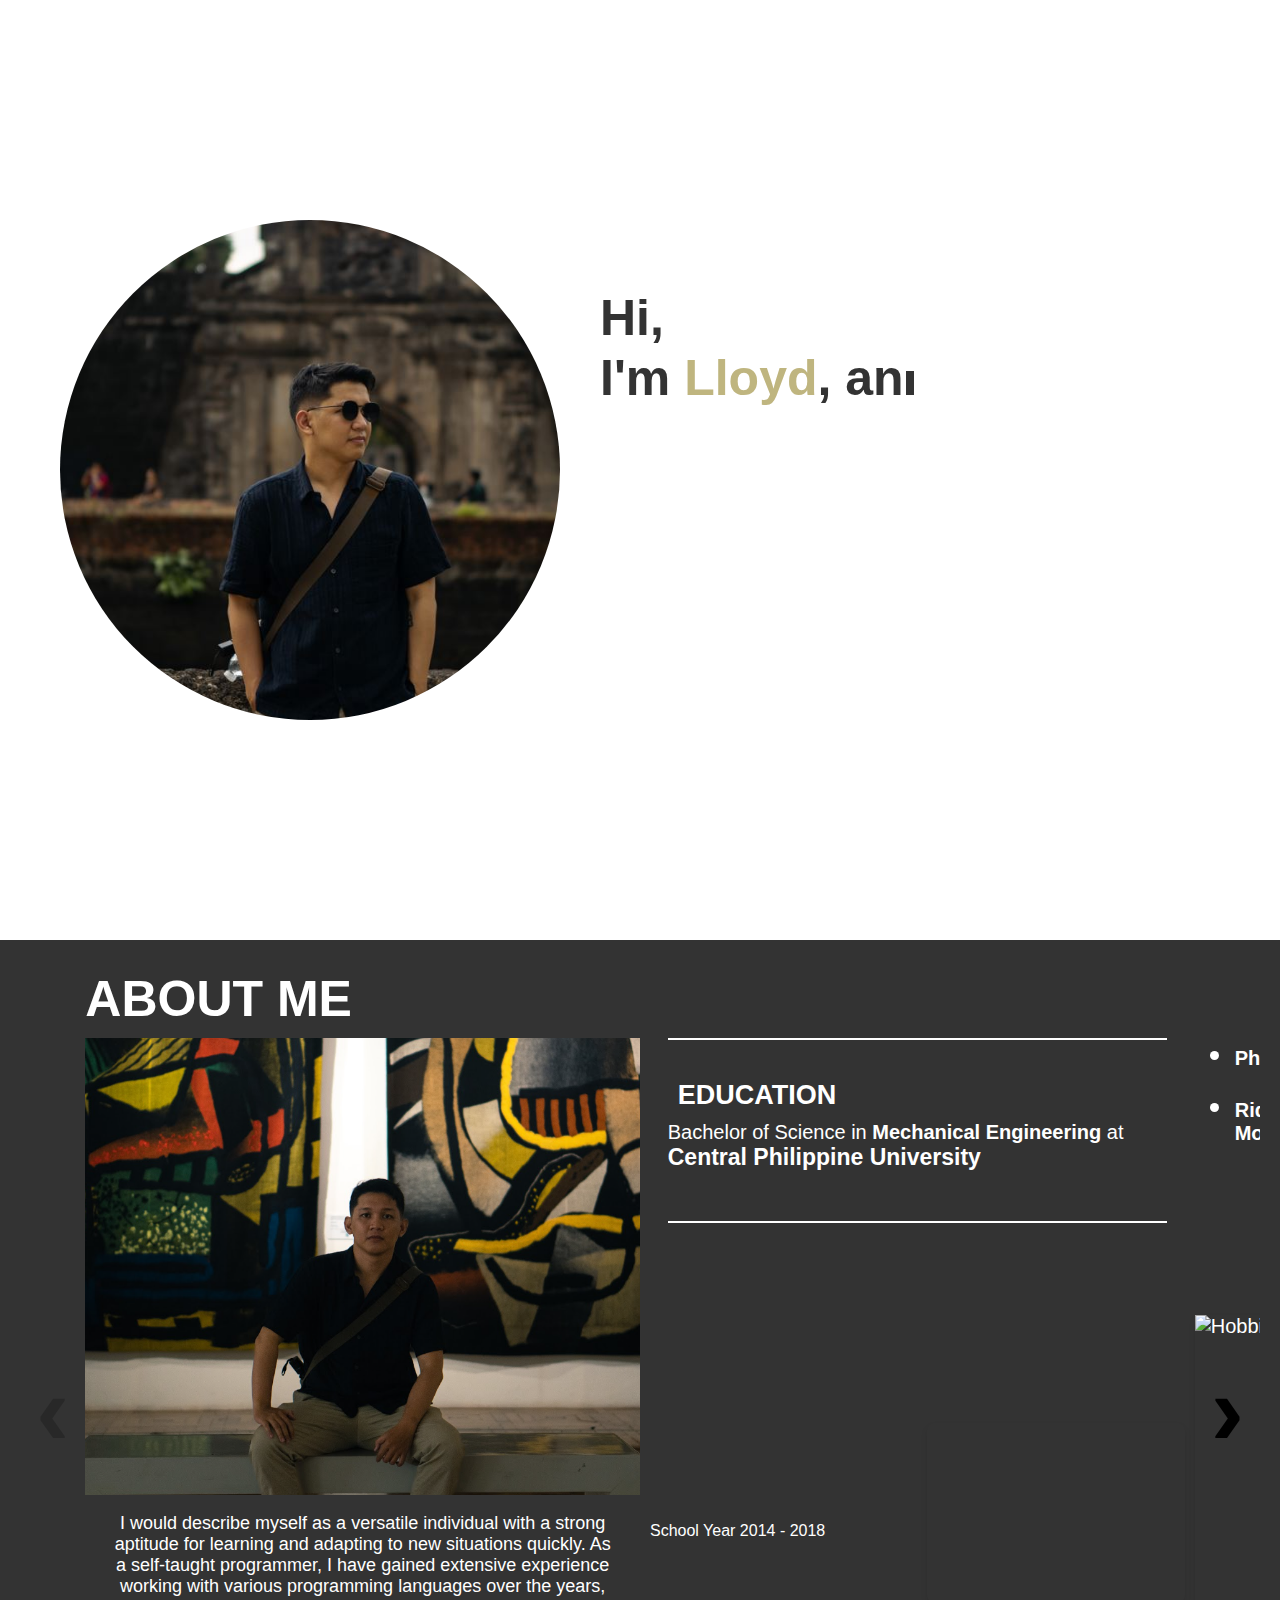
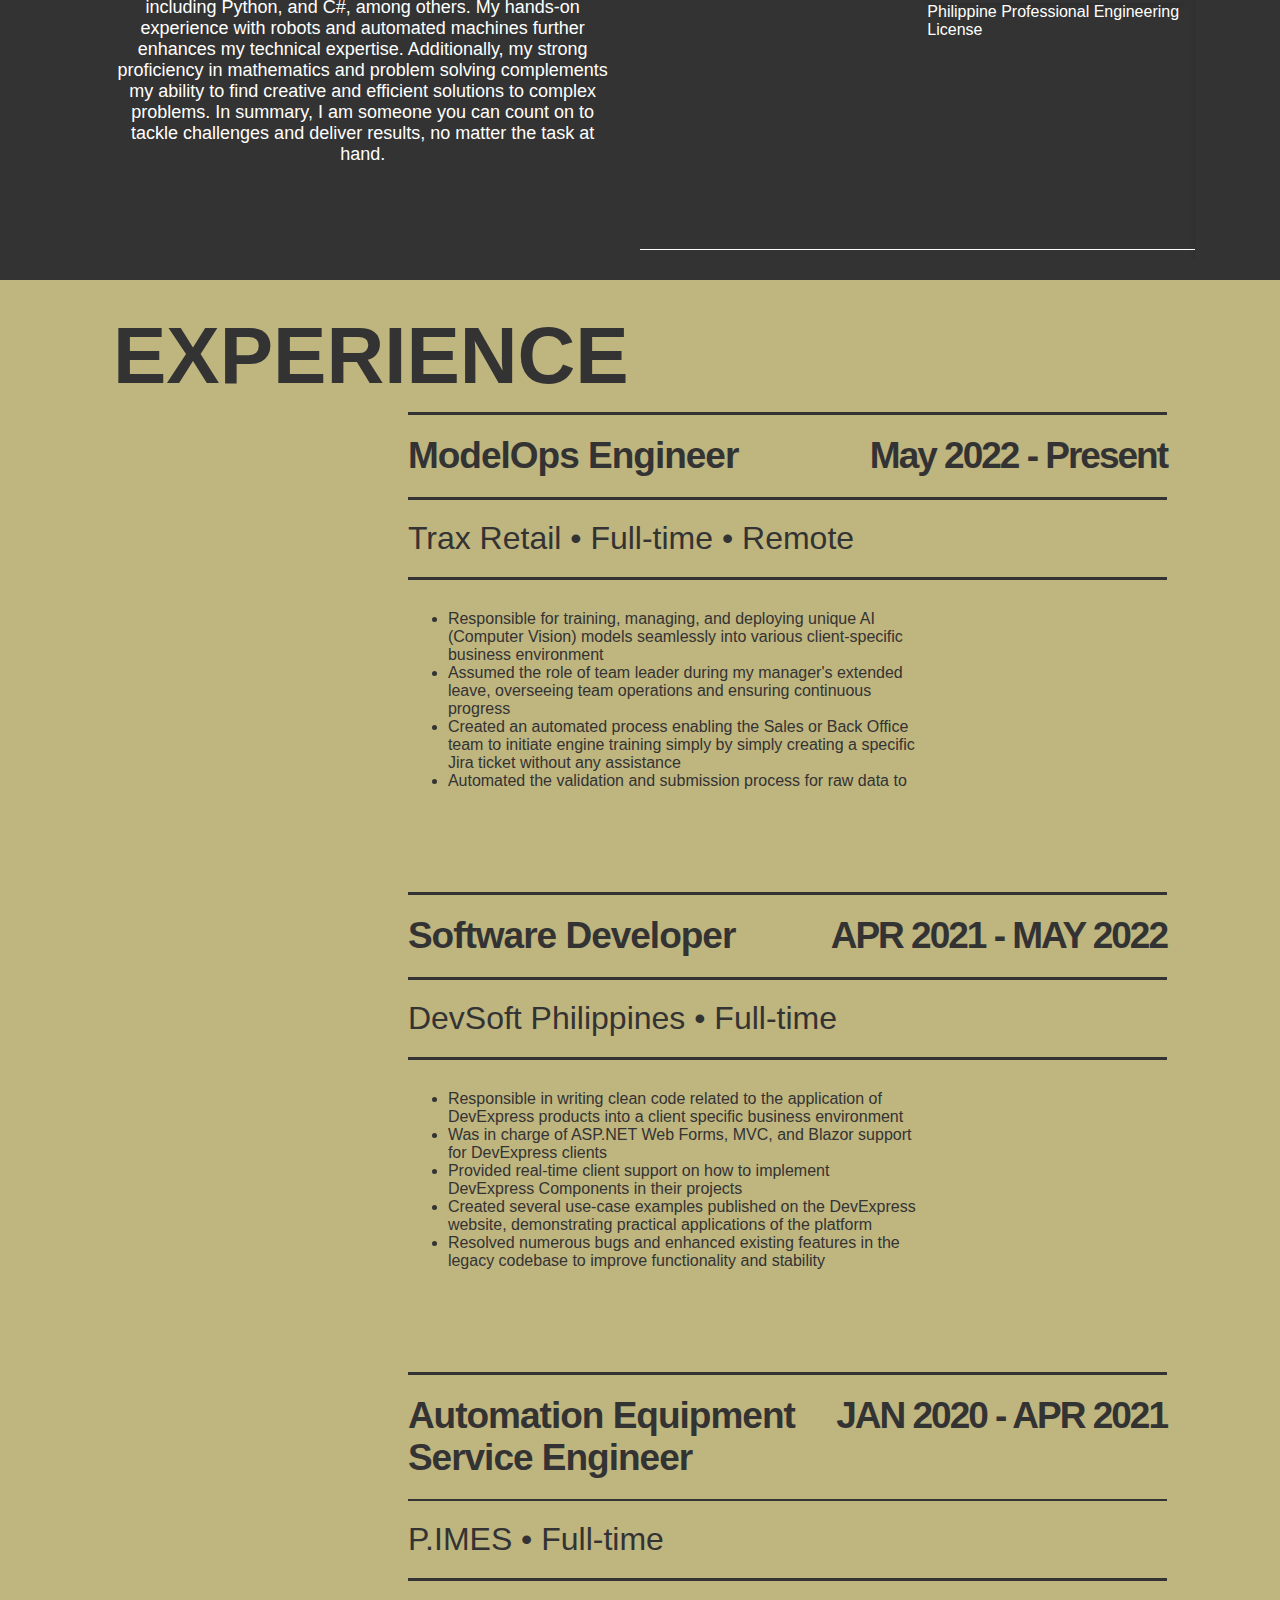
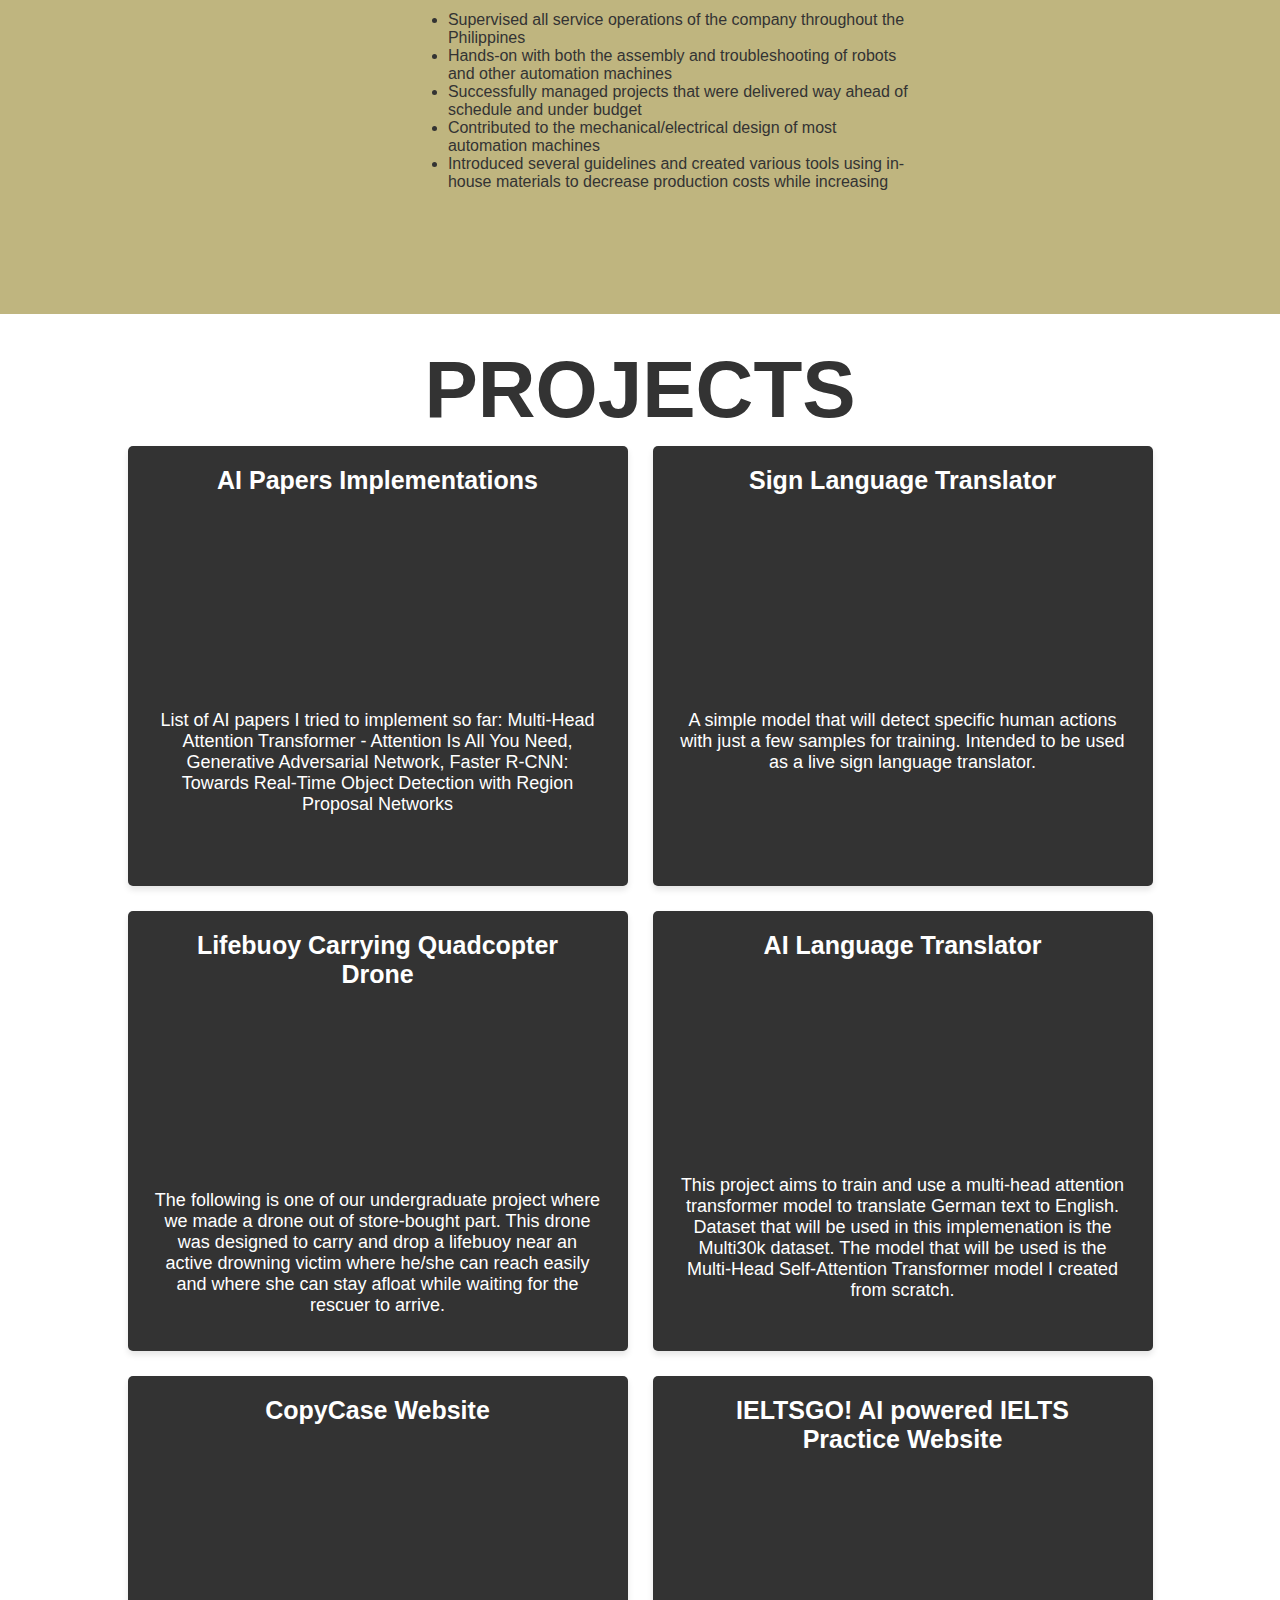
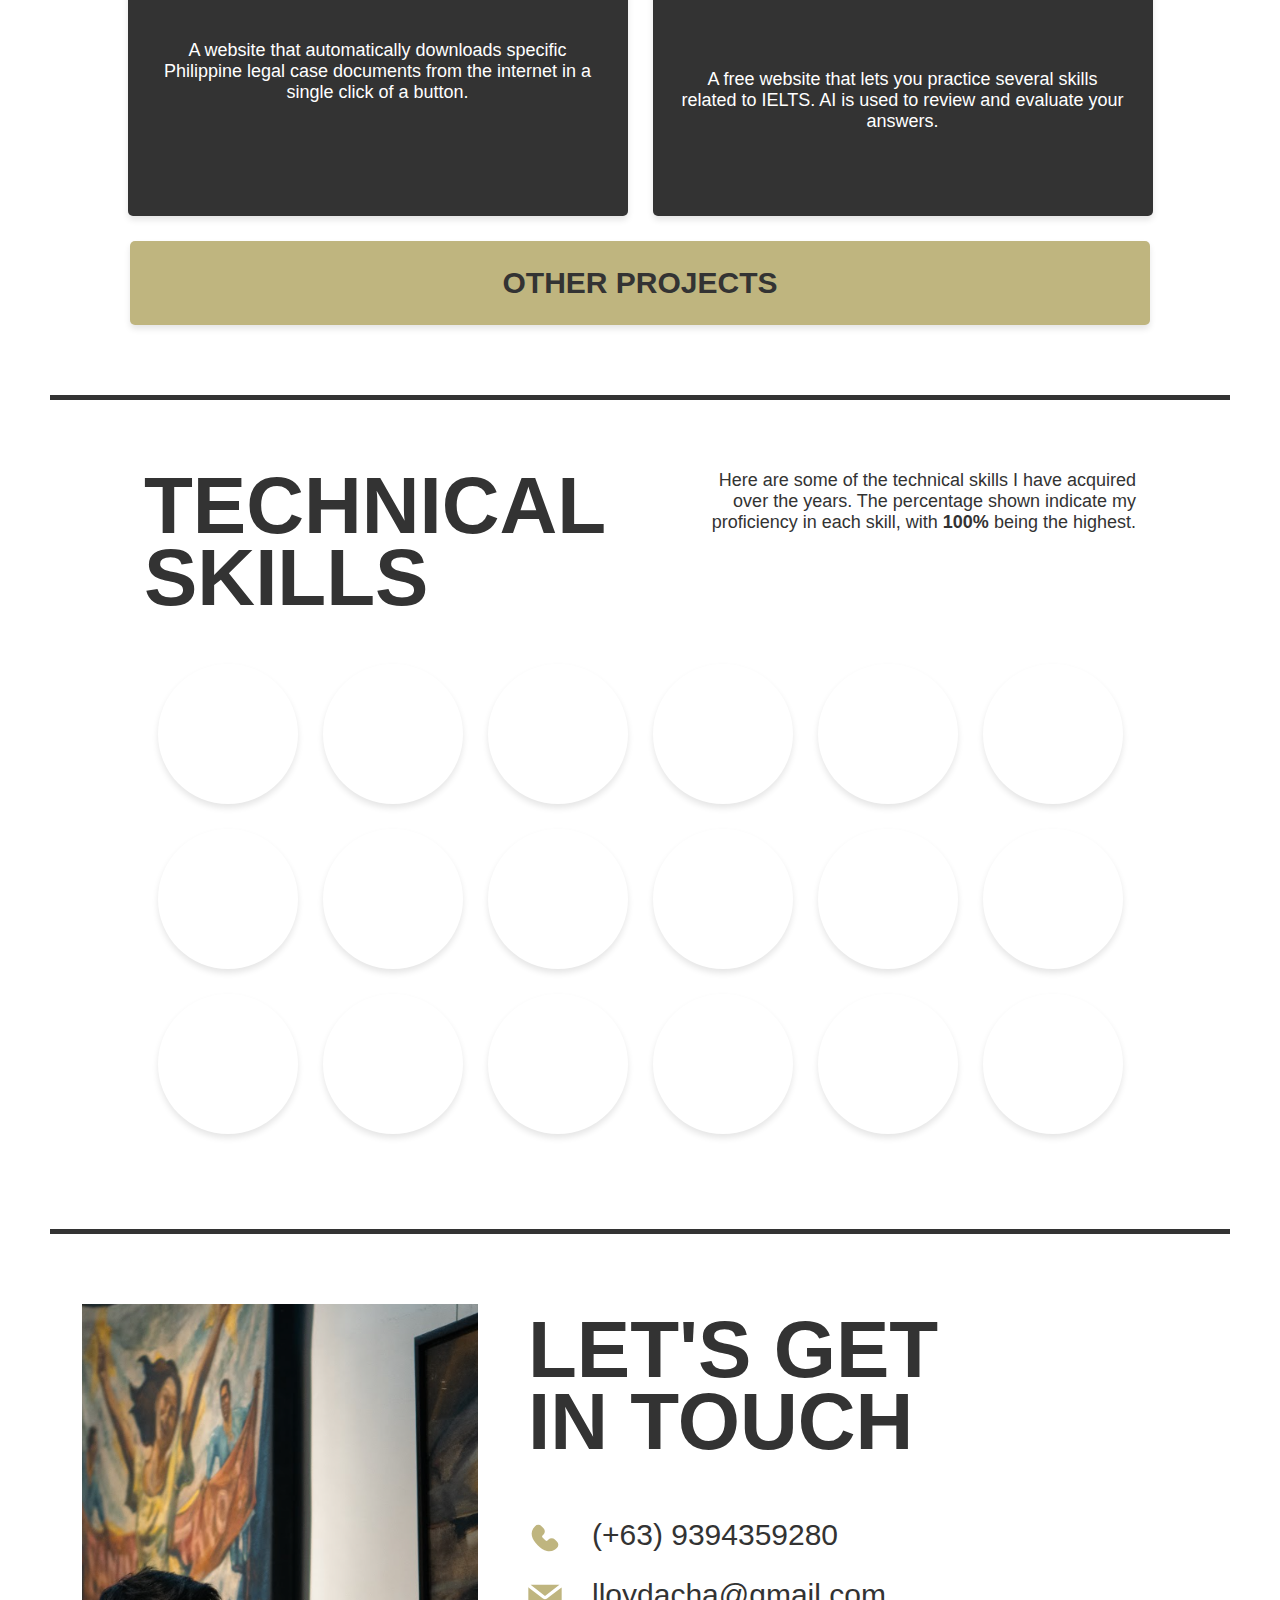
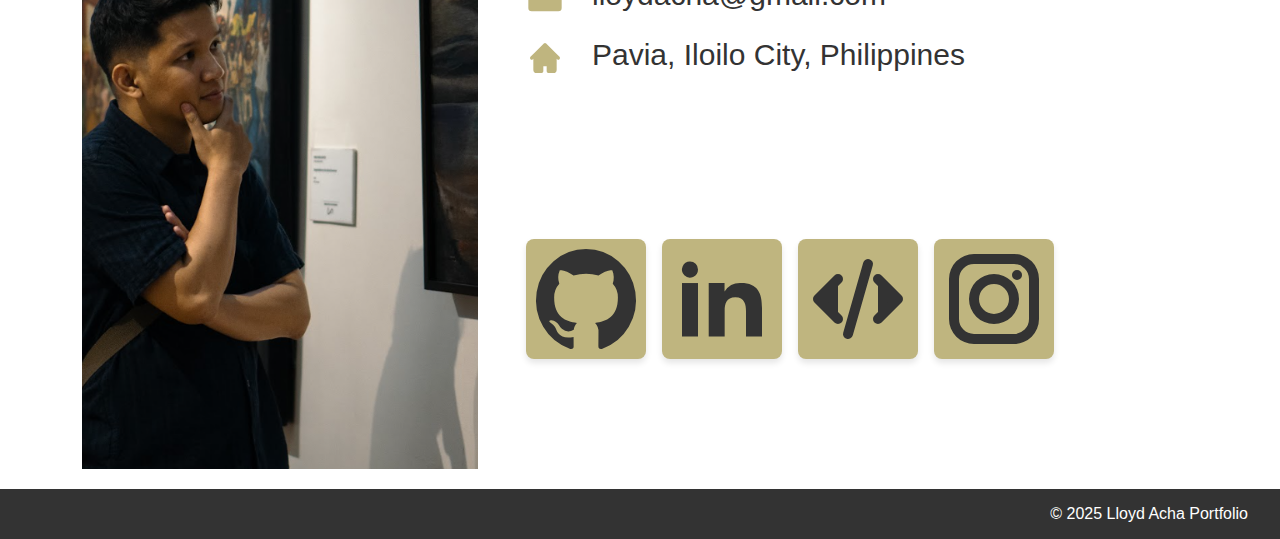
==== commit 9934c37a: "github update" ====
--- a/index.html
+++ b/index.html
@@ -3,11 +3,29 @@
 <head>
   <meta charset="UTF-8">
   <meta name="viewport" content="width=device-width, initial-scale=1">
+  <meta name="description" content="Lloyd Nikko Acha - ModelOps Engineer, aI Software Engineer, and Machine Learning Engineer specializing in AI, Computer Vision, and automation. Explore my portfolio, projects, and experience.">
+  <meta name="keywords" content="Machine Learning Engineer, ModelOps Engineer, AI, Computer Vision, Portfolio, Robotics, Deep Learning, Python, Model Deployment, MLOps">
+  <meta name="author" content="Lloyd Nikko Acha">
   <title>Lloyd's Portfolio</title>
   <link rel="icon" type="image/png" href="/media/favicon-32x32.png">
   <link rel="stylesheet" href="styles.css">
 </head>
 <body>
+  <script type="application/ld+json">
+    {
+      "@context": "https://schema.org",
+      "@type": "Person",
+      "name": "Lloyd Nikko Acha",
+      "jobTitle": "ModelOps Engineer",
+      "description": "Machine Learning Engineer specializing in AI, Computer Vision, and automation.",
+      "url": "https://lloydaxeph.github.io/",
+      "sameAs": [
+        "https://github.com/lloydaxeph",
+        "https://www.linkedin.com/in/lloydacha/"
+      ]
+    }
+    </script>
+    
   <nav class="top-nav">
     <div class="menu-btn" onclick="toggleMenu()">
         <div></div>
@@ -15,13 +33,14 @@
         <div></div>
     </div>
     <div class="nav-links">
+        <a href="#">HOME</a>
         <a href="#aboutme2">ABOUT</a>
         <a href="#experience">EXPERIENCE</a>
         <a href="#projects">PROJECTS</a>
-        <a href="#skills">SKILLS</a>
         <a href="#contact">CONTACT</a>
     </div>
   </nav>
+
   <div id="landing" class="container">
     <div class="pfp circle"></div>
     <div class="content">
@@ -29,7 +48,7 @@
         <span id="intro-text" class="intro"></span><span class="cursor"></span>
         <p id="introDesc-text">
           My name is Lloyd Nikko Acha, and I am a ModelOps Engineer at Trax Retail. 
-          I'm from the Philippines and currently reside in Iloilo City. 
+          I'm from the Philippines and currently based in Iloilo City. 
           I hold a bachelor's degree and a professional license as a Mechanical Engineer. 
           With {yearExperience} years of experience in the tech industry, I specialize in software, electronics, and mechanical engineering, with a strong focus on AI, 
           machine learning, robotics, and other related subjects.
@@ -61,25 +80,32 @@
               <div class="aboutme-pic w100 h100"></div>
               
               <div class="aboutme-desc text-center">
-                <p>My name is Lloyd Nikko Acha, and I am a ModelOps Engineer at Trax Retail. I'm from the Philippines and currently reside in Iloilo City. I hold a bachelor's degree and a professional license as a Mechanical Engineer. With 5 years of experience in the tech industry, I specialize in software, electronics, and mechanical engineering, with a strong focus on AI, machine learning, robotics, and other related subjects.</p>
+                <p>
+                  I would describe myself as a versatile individual with a strong aptitude for learning and adapting to new 
+                  situations quickly. As a self-taught programmer, I have gained extensive experience working with various programming languages over the years, 
+                  including Python, and C#, among others. My hands-on experience with robots and automated machines 
+                  further enhances my technical expertise. Additionally, my strong proficiency in mathematics and problem
+                  solving complements my ability to find creative and efficient solutions to complex problems. In summary, I am 
+                  someone you can count on to tackle challenges and deliver results, no matter the task at hand. 
+                </p>
               </div>
             </div>
             <!-- Section-2 -->
             <div class="w100 h100 flex-col flex-center">
               <div class="educ-desc flex-col">
                 <div class="line w100 bg-color1"></div>
-                <div class="flex-col">
-                  <span style="font-size: 20px">I studied</span>
+                <div class="flex-col" style="margin-bottom: 20px;">
+                  <b class="font-w900 m10" style="font-size: 27px">EDUCATION</b>
                   <span style="font-size: 20px">Bachelor of Science in <b>Mechanical Engineering</b> at</span>
                   <b style="font-size: 23px">Central Philippine University</b>
                 </div>
                 <div class="line w100 bg-color1"></div>
               </div>
-              <div class="flex-col w100 h100">
+              <div class="flex-col flex-center w100 h100">
                 <div id="school-extra" class="flex-row flex-center">
                   <div class="w100 m10">
-                    <div id="diploma" class="floater"></div>
-                    <span>College Diploma</span>
+                    <div id="grad-pic" class="floater"></div>
+                    <span>School Year 2014 - 2018</span>
                   </div>
                   <div class="w100 m10">
                     <div id="license" class="floater"></div>
@@ -104,9 +130,9 @@
                 <li>Riding Motorcycles</li>
               </ul>
             </div>
-            <div class="grid-item item-2 floater"></div>
-            <div class="grid-item item-3 floater"></div>
-            <div class="grid-item item-4 floater"></div>
+            <img class="grid-item item-2 floater" src="https://i.imgur.com/SvQF8vu.jpeg" alt="Hobbies" referrerpolicy="no-referrer"></img>
+            <img class="grid-item item-3 floater" src="https://i.imgur.com/2vWsbbD.jpeg" alt="Hobbies" referrerpolicy="no-referrer"></img>
+            <img class="grid-item item-4 floater" src="https://i.imgur.com/jj7DLRX.jpeg" alt="Hobbies" referrerpolicy="no-referrer"></img>
             <div class="grid-item item-5 flex-col  flex-start">
               <ul class="hobby-list">
                 <li>Surfing</li>
@@ -114,9 +140,9 @@
                 <li>And more..</li>
               </ul>
             </div>
-            <div class="grid-item item-6 floater"></div>
-            <div class="grid-item item-7 floater"></div>
-            <div class="grid-item item-8 floater"></div>
+            <img class="grid-item item-6 floater" src="https://i.imgur.com/BesE5gL.jpeg" alt="Hobbies" referrerpolicy="no-referrer"></img>
+            <img class="grid-item item-7 floater" src="https://i.imgur.com/mLr0Ipl.jpeg" alt="Hobbies" referrerpolicy="no-referrer"></img>
+            <img class="grid-item item-8 floater" src="https://i.imgur.com/9FHQVF8.jpeg" alt="Hobbies" referrerpolicy="no-referrer"></img>
           </div>
         </div>
         <!-- SLIDE 3 -->
@@ -150,7 +176,14 @@
             <div class="aboutme-pic w100 h100"></div>
             
             <div class="aboutme-desc text-center">
-              <p>My name is Lloyd Nikko Acha, and I am a ModelOps Engineer at Trax Retail. I'm from the Philippines and currently reside in Iloilo City. I hold a bachelor's degree and a professional license as a Mechanical Engineer. With 5 years of experience in the tech industry, I specialize in software, electronics, and mechanical engineering, with a strong focus on AI, machine learning, robotics, and other related subjects.</p>
+              <p>
+                I would describe myself as a versatile individual with a strong aptitude for learning and adapting to new 
+                situations quickly. As a self-taught programmer, I have gained extensive experience working with various programming languages over the years, 
+                including Python, and C#, among others. My hands-on experience with robots and automated machines 
+                further enhances my technical expertise. Additionally, my strong proficiency in mathematics and problem
+                solving complements my ability to find creative and efficient solutions to complex problems. In summary, I am 
+                someone you can count on to tackle challenges and deliver results, no matter the task at hand. 
+              </p>
             </div>
           </div>
           <!-- Section-2 -->
@@ -158,8 +191,9 @@
             <div class="educ-desc flex-col">
               <div class="line w100 bg-color1"></div>
               <div class="flex-col m10">
-                <span style="font-size: 20px">I studied</span>
-                <span style="font-size: 20px">Bachelor of Science in <b>Mechanical Engineering</b> at</span>
+                <b class="font-w900 m10" style="font-size: 23px; margin-left: 5px">EDUCATION</b>
+                <span style="font-size: 20px">Bachelor of Science in</span>
+                <span style="font-size: 20px"><b>Mechanical Engineering</b> at</span>
                 <b style="font-size: 23px">Central Philippine University</b>
               </div>
               <div class="line w100 bg-color1"></div>
@@ -167,8 +201,8 @@
             <div class="flex-col w100 h100">
               <div id="school-extra" class="flex-col flex-center">
                 <div class="m10" style="width: 80%;">
-                  <div id="diploma" class="floater"></div>
-                  <span>College Diploma</span>
+                  <div id="grad-pic" class="floater"></div>
+                  <span>School Year 2014 - 2018</span>
                 </div>
                 <div class="m10" style="width: 80%;">
                   <div id="license" class="floater"></div>
@@ -196,9 +230,9 @@
                 <li>And more..</li>
               </ul>
             </div>
-            <div class="item-1m floater"></div>
-            <div class="item-2m floater"></div>
-            <div class="item-3m floater"></div>
+            <img class="item-m item-1m floater" src="https://i.imgur.com/SvQF8vu.jpeg" alt="Hobbies" referrerpolicy="no-referrer"></img>
+            <img class="item-m item-2m floater" src="https://i.imgur.com/2vWsbbD.jpeg" alt="Hobbies" referrerpolicy="no-referrer"></img>
+            <img class="item-m item-3m floater" src="https://i.imgur.com/jj7DLRX.jpeg" alt="Hobbies" referrerpolicy="no-referrer"></img>
             <div class="line w100 m10 bg-color1"></div>
           </div>
         </div>
@@ -224,11 +258,11 @@
     <div id="jobs-container" class="flex-col flex-center h100 ">
     </div>
   </div>
-  <div id="projects" class="container flex-col flex-start h100">
+  <div id="projects" class="container flex-col flex-center h100">
     <div class="page-head flex-row flex-center w100">
       <b class="font-w900">PROJECTS</b>
     </div>
-    <div class="projects-container h100">
+    <div class="projects-container">
     </div>
     <div id="more-btn" class="text-center bg-color4 font-w900 floater-small" onclick="window.open('https://github.com/lloydaxeph?tab=repositories')">OTHER PROJECTS</div>
   </div>
@@ -246,12 +280,13 @@
     </div>
   </div>
   <div class="line bg-color2" style="margin: 50px; height: 5px"></div>
+  
   <div id="contact" class="container flex-col">
     <div id="contact-container" class="flex-row h100">
       <!-- SECTION-1 -->
       <div class="contact-pic h100"></div>
       <!-- SECTION-2 -->
-      <div class="flex-col flex-between w100 h100 ">
+      <div class="flex-col flex-between w100 h100" style="margin-bottom: 20px;">
         <div class="page-head flex-row flex-start w100">
           <b id="contact-title" class="font-w900">
             LET'S GET<br>
@@ -280,7 +315,7 @@
           </div>
         </div>
         <div class="contact-socials flex-row w100 h100 flex-start">
-          <div id="github" class="socials" onclick="window.open(`https://github.com/lloydaxeph`)" data-hint="Github">
+          <div id="github" class="socials" onclick="window.open(`https://github.com/lloyd-axe`)" data-hint="Github">
             <svg class="social-icon" aria-hidden="true" xmlns="http://www.w3.org/2000/svg" viewBox="0 0 24 24">
               <path fill-rule="evenodd" d="M12.006 2a9.847 9.847 0 0 0-6.484 2.44 10.32 10.32 0 0 0-3.393 6.17 10.48 10.48 0 0 0 1.317 6.955 10.045 10.045 0 0 0 5.4 4.418c.504.095.683-.223.683-.494 0-.245-.01-1.052-.014-1.908-2.78.62-3.366-1.21-3.366-1.21a2.711 2.711 0 0 0-1.11-1.5c-.907-.637.07-.621.07-.621.317.044.62.163.885.346.266.183.487.426.647.71.135.253.318.476.538.655a2.079 2.079 0 0 0 2.37.196c.045-.52.27-1.006.635-1.37-2.219-.259-4.554-1.138-4.554-5.07a4.022 4.022 0 0 1 1.031-2.75 3.77 3.77 0 0 1 .096-2.713s.839-.275 2.749 1.05a9.26 9.26 0 0 1 5.004 0c1.906-1.325 2.74-1.05 2.74-1.05.37.858.406 1.828.101 2.713a4.017 4.017 0 0 1 1.029 2.75c0 3.939-2.339 4.805-4.564 5.058a2.471 2.471 0 0 1 .679 1.897c0 1.372-.012 2.477-.012 2.814 0 .272.18.592.687.492a10.05 10.05 0 0 0 5.388-4.421 10.473 10.473 0 0 0 1.313-6.948 10.32 10.32 0 0 0-3.39-6.165A9.847 9.847 0 0 0 12.007 2Z" clip-rule="evenodd"/>
             </svg>          
--- a/styles.css
+++ b/styles.css
@@ -38,7 +38,6 @@
     display: flex;
     align-items: center;
     justify-content: center;
-    height: 100vh;
     padding: 20px;
   }
   
@@ -169,11 +168,18 @@
   }
   
   /* Landing Page */
-  .pfp{
+  #landing{
+    height: 100vh;
+  }
+  #aboutme1{
+    height: 100vh;
+  }
+
+  .pfp {
     width: 500px;
     height: 500px;
-    background-image: url('../media/gitpp.JPG');
-    background-size: cover; /* Ensures the image covers the entire circle */
+    background-image: url(../media/gitpp.JPG);
+    background-size: cover;
     background-position: center;
   }
   
@@ -352,6 +358,10 @@
   
   .grid-item {
     font-size: 20px;
+    width: 100%;
+    height: 100%; 
+    object-fit: cover;  
+    object-position: center; 
   }
   
   .item-1 {
@@ -366,9 +376,6 @@
     grid-column: span 2;
     grid-row-start: 1;
     grid-row: span 2;
-    background-image: url("../media/item2.JPG");
-    background-size: 140%;
-    background-position: center;
   }
   
   .item-3 {
@@ -376,9 +383,6 @@
     grid-column: span 2;
     grid-row-start: 1;
     grid-row: span 1;
-    background-image: url("../media/item3.JPG");
-    background-size: 100%;
-    background-position: center bottom;
   }
   
   .item-4 {
@@ -386,9 +390,6 @@
     grid-column: span 1;
     grid-row-start: 2;
     grid-row: span 2;
-    background-image: url("../media/item4.JPG");
-    background-size: 110%;
-    background-position: center;
   }
   
   .item-5 {
@@ -401,22 +402,15 @@
   .item-6 {
     grid-column-start: 5;
     grid-row: span 2;
-    background-image: url("../media/item6.JPG");
-    background-size: 160%;
-    background-position: center;
   }
   
   .item-7 {
-    background-image: url("../media/item7.JPG");
-    background-size: 100%;
-    background-position: center ;
+
   }
   
   .item-8 {
     grid-column: span 2;
-    background-image: url("../media/item8.JPG");
-    background-size: 100%;
-    background-position: center bottom;
+
   }
   
   .hobby-list{
@@ -489,7 +483,7 @@
   }
   
   .aboutme-desc{
-    width: 80%;
+    width: 90%;
     height: 80%;
     font-size: 18px;
   }
@@ -518,8 +512,8 @@
 .job-logo{
     width: 340px;
     height: 400px;
-    background-size: cover;
-    background-position: center;
+    object-fit: cover;
+    object-position: center;
 }
 
 .job-head{
@@ -581,8 +575,8 @@
     width: 90%;
     height: 180px;
     background-image: url('../media/proj1.PNG');
-    background-position: center;
-    background-size: cover;
+    object-fit: cover;
+    object-position: center;
 }
 
 .project-details{
@@ -636,11 +630,25 @@
     display: flex;
     justify-content: center;
     align-items: center;
-    background-size: cover;
-    background-position: center;
     position: relative;
     overflow: hidden;
     cursor: pointer;
+    position: relative;
+}
+
+.skill-item-logo{
+  position: absolute;
+  top: 0;
+  left: 0;
+  width: 100%;
+  height: 100%;
+}
+
+.skill-item-logo img {
+  width: 100%;  
+  height: 100%; 
+  object-fit: cover;
+  object-position: center;
 }
 
 .skill-item::before {
@@ -654,10 +662,12 @@
     background-image: inherit;
     background-size: inherit;
     background-position: inherit;
-    filter: blur(10px) brightness(10);
-    opacity: 0;
-    transition: opacity 0.3s ease;
     z-index: 0;
+}
+
+.skill-item:hover .skill-item-logo img {
+  filter: blur(20px) brightness(1);
+  transition: opacity 0.3s ease;
 }
 
 
@@ -809,7 +819,7 @@
   position: fixed;
   top: 0;
   left: 0;
-  width: 50%;
+  width: 100%;
   background-color: #333;
   justify-content: space-between;
   align-items: center;
@@ -905,7 +915,7 @@
     font-size: 40px;
   }
   #intro-nav{
-    visibility: hidden;
+    display: none;
   }
 
   #introDesc-text {
@@ -925,21 +935,21 @@
     display: none;
   }
 
+  .item-m{
+    object-fit: cover;  
+    object-position: center; 
+  }
+
   .item-1m {
     margin: 5px 10px;
     width: 90%;
     height: 200px;
-    background-image: url("../media/item2.JPG");
-    background-size: cover;
-    background-position: center;
-  }
+  }
+
   .item-2m {
     margin: 10px;
     width: 90%;
     height: 200px;
-    background-image: url("../media/item3.JPG");
-    background-size: cover;
-    background-position: center;
   }
   .item-3m {
     margin: 10px;
@@ -1026,4 +1036,104 @@
     position: fixed;
     display: flex;
   }
+
+  #experience .page-head b{
+    font-size: 40px;
+    width: 100%;
+    text-align: center;
+  }
+  
+  .job-logo{
+    display: none;
+  }
+  .job-text{
+    margin:0
+  }
+  .job-head{
+    font-size: 15px;
+  }
+  .company{
+    font-size: 15px;
+  }
+  .job-deets{
+    font-size: 13px;
+    padding-left: 20px;
+  }
+  .job-deets li {
+    margin: 0;
+  }
+  .job-item {
+    margin-bottom: 40px;
+  }
+
+  #projects .page-head b{
+    font-size: 40px;
+    width: 100%;
+    text-align: center;
+  }
+  .projects-container {
+    grid-template-columns: repeat(1, 1fr);
+    gap: 25px;
+    margin-bottom: 25px;
+    justify-content: center;
+    align-content: center;
+    width: 85%;
+  }
+
+  .project-item {
+
+    height: 420px;
+    width: 100%;
+    padding: 10px 0;
+  }
+
+  #more-btn {
+    width: 60%;
+    font-size: 20px;
+    padding: 25px;
+    border-radius: 5px;
+  }
+
+  #skills{
+    display: none;
+  }
+
+  .contact-pic{
+    display: none;
+  }
+  #contact-title {
+    margin-left: 0;
+  }
+  .contact-basic {
+    width: 100%;
+    margin: 40px 0;
+  }
+
+  .contact-basic div{
+    margin: 0;
+    font-size: 20px;
+  }
+  .contact-icon {
+    width: 30px;
+    height: 30px;
+    fill: #333;
+    margin: 0 15px;
+  }
+  .contact-socials {
+    align-items: center;
+    margin: 0;
+    align-items: center;
+    justify-content: center !important;
+  }
+  .socials {
+    width: 70px;
+    height: 70px;
+    margin: 4px;
+  }
+  .mh{
+    display: none;
+  }
+  #landing{
+    height: auto;
+  }
 }